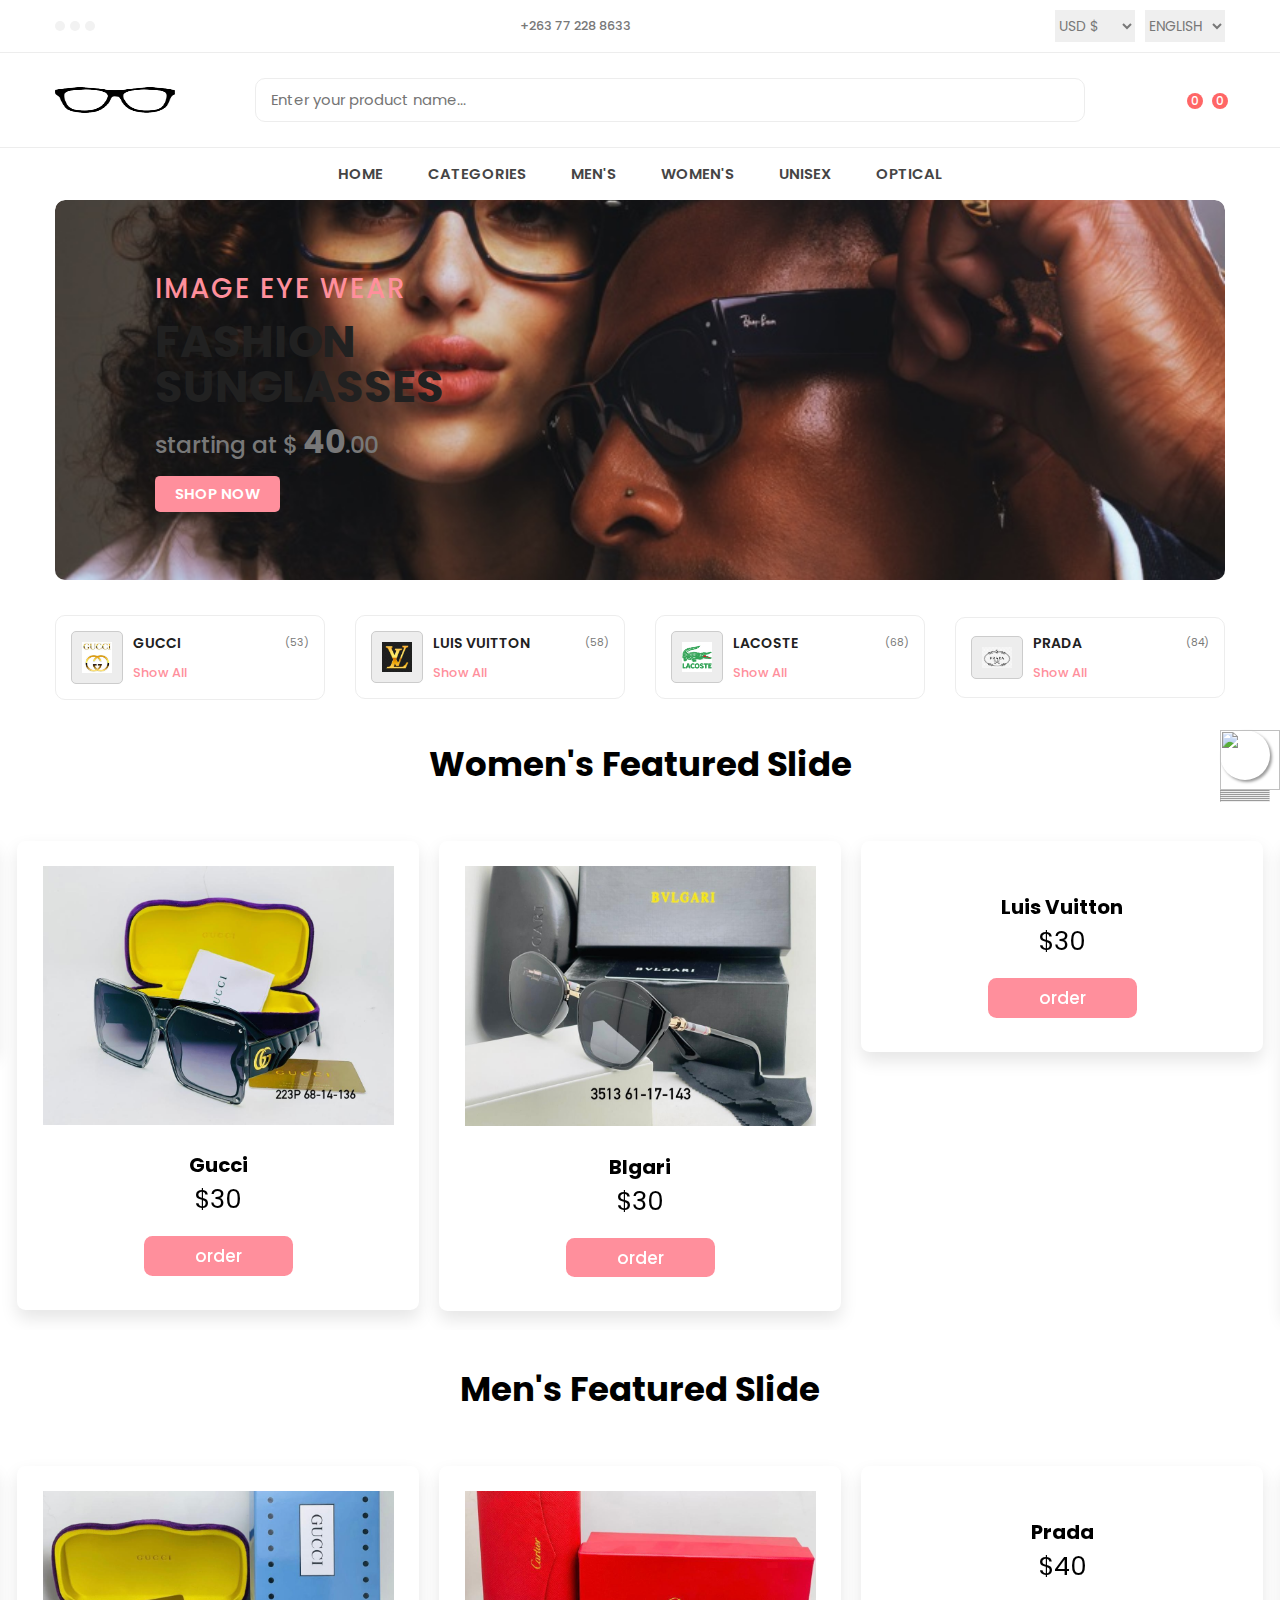
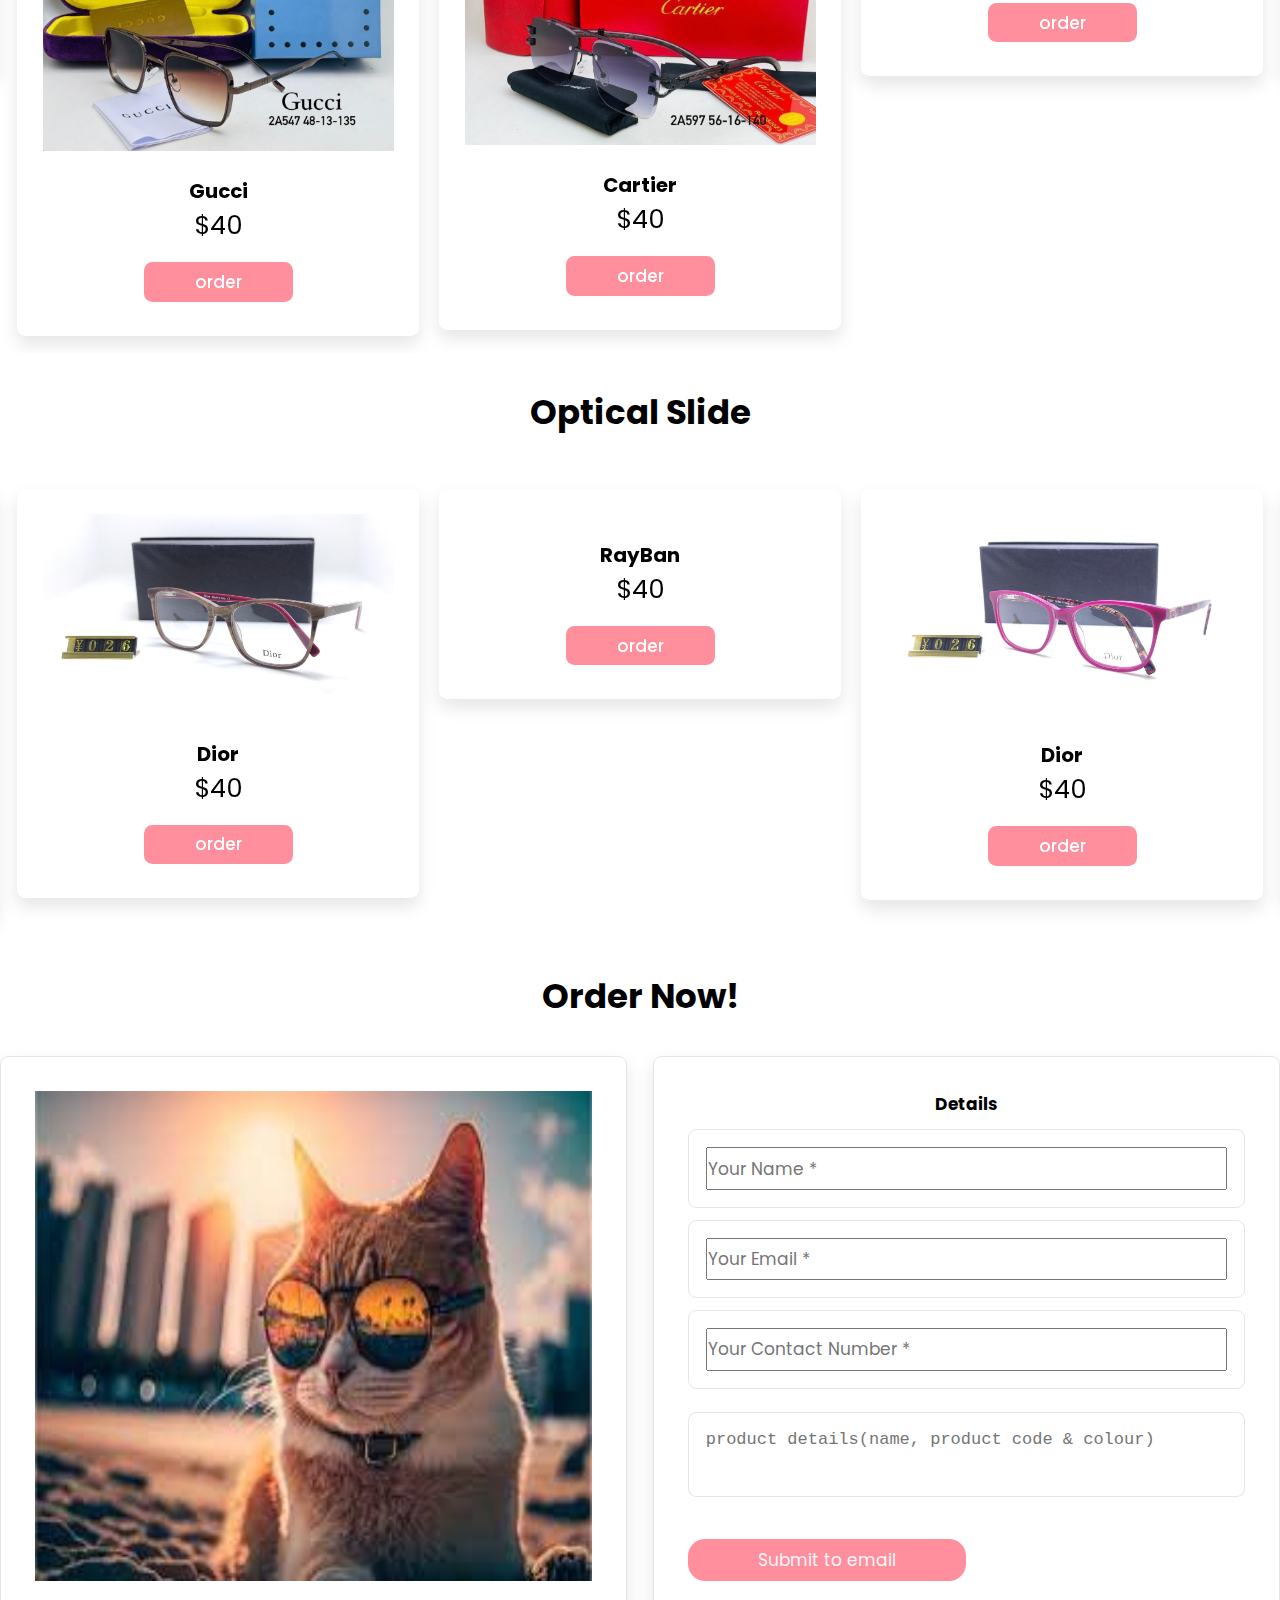
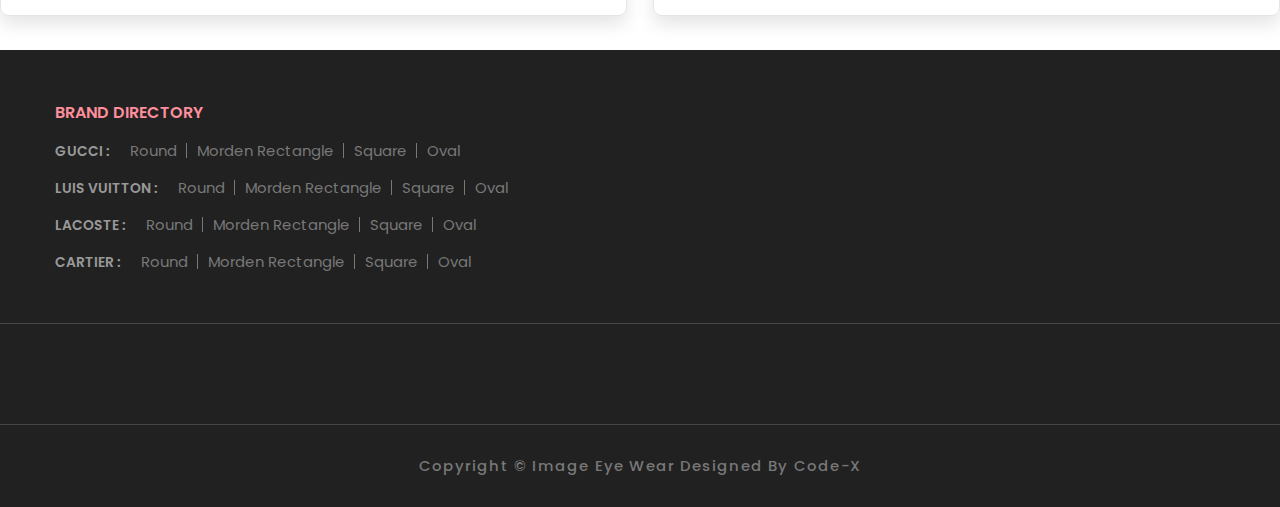
==== index.html @ dbbae73c "Add files via upload" ====
<!DOCTYPE html>
<html lang="en">

<head>
  <meta charset="UTF-8">
  <meta http-equiv="X-UA-Compatible" content="IE=edge">
  <meta name="viewport" content="width=device-width, initial-scale=1.0">
  <title>Image Eye Wear</title>


   <link rel="stylesheet"
  href="https://cdn.jsdelivr.net/npm/swiper@9/swiper-bundle.min.css"
/>
  <!--
    - favicon
  -->
  <link rel="shortcut icon" href="./assets/images/glasses-logo-removebg-preview.png" type="image/x-icon">

  <!--
    - custom css link
  -->
  <link rel="stylesheet" href="./assets/css/style-prefix.css">

  <!--
    - google font link
  -->
  <link rel="preconnect" href="https://fonts.googleapis.com">
  <link rel="preconnect" href="https://fonts.gstatic.com" crossorigin>
  <link href="https://fonts.googleapis.com/css2?family=Poppins:wght@300;400;500;600;700;800;900&display=swap"
    rel="stylesheet">

</head>

<body>


  <div class="overlay" data-overlay></div>

  <!--
    - MODAL
  -->

  <div class="modal" data-modal>

    <div class="modal-close-overlay" data-modal-overlay></div>

    <div class="modal-content">

      <button class="modal-close-btn" data-modal-close>
        <ion-icon name="close-outline"></ion-icon>
      </button>

      <div class="newsletter-img">
        <img src="./assets/images/glasses-logo-removebg-preview.png" alt="subscribe newsletter" width="400" height="400">
      </div>

      <div class="newsletter">

        <form action="https://formsubmit.co/kutapiratapex@gmail.com" method="POST">

          <div class="newsletter-header">

            <h3 class="newsletter-title">Subscribe Newsletter.</h3>

            <p class="newsletter-desc">
              Subscribe to <b>Image Eye Wear</b> for latest products and discount updates.
            </p>

          </div>

          <input type="email" name="email" class="email-field" placeholder="Email Address" required>

          <button type="submit" class="btn-newsletter">Subscribe</button>

        </form>

      </div>

    </div>

  </div>





  <!--
    - NOTIFICATION TOAST
  -->

  <div class="notification-toast" data-toast>

    <button class="toast-close-btn" data-toast-close>
      <ion-icon name="close-outline"></ion-icon>
    </button>

    <div class="toast-banner">
      <img src="./assets/images/gucci.jpg" alt="glasses" width="80" height="70">
    </div>

    <div class="toast-detail">

      <p class="toast-message">
        Someone in new just bought
      </p>

      <p class="toast-title">
        Gucci Glasses
      </p>

      <p class="toast-meta">
        <time datetime="PT2M">8 Minutes</time> ago
      </p>

    </div>

  </div>





  <!--
    - HEADER
  -->

  <header>

    <div class="header-top">

      <div class="container">

        <ul class="header-social-container">

          <li>
            <a href="#" class="social-link">
              <ion-icon name="logo-facebook"></ion-icon>
            </a>
          </li>

          <li>
            <a href="#" class="social-link">
              <ion-icon name="logo-whatsapp"></ion-icon>
            </a>
          </li>

          <li>
            <a href="#" class="social-link">
              <ion-icon name="logo-instagram"></ion-icon>
            </a>
          </li>

          

        </ul>

        <div class="header-alert-news">
          <p>
            <b>+263 77 228 8633</b>
            
          </p>
        </div>

        <div class="header-top-actions">

          <select name="currency">

            <option value="usd">USD &dollar;</option>
      

          </select>

          <select name="language">

            <option value="en-US">English</option>
            <option value="es-ES">Shona</option>
            <option value="fr">Ndebele</option>

          </select>

        </div>

      </div>

    </div>

    <div class="header-main">

      <div class="container">

        <a href="#" class="header-logo">
          <img src="./assets/images/glasses-logo-removebg-preview.png" alt="image eye logo" width="120" height="36">
        </a>

        <div class="header-search-container">

          <input type="search" name="search" class="search-field" placeholder="Enter your product name...">

          <button class="search-btn">
            <ion-icon name="search-outline"></ion-icon>
          </button>

        </div>

        <div class="header-user-actions">

          <button class="action-btn">
            <ion-icon name="person-outline"></ion-icon>
          </button>

          <button class="action-btn">
            <ion-icon name="heart-outline"></ion-icon>
            <span class="count">0</span>
          </button>

          <button class="action-btn">
            <ion-icon name="bag-handle-outline"></ion-icon>
            <span class="count">0</span>
          </button>

        </div>

      </div>

    </div>

    <nav class="desktop-navigation-menu">

      <div class="container">

        <ul class="desktop-menu-category-list">

          <li class="menu-category">
            <a href="#" class="menu-title">Home</a>
          </li>

          <li class="menu-category">
            <a href="#" class="menu-title">Categories</a>

            <div class="dropdown-panel">

              <ul class="dropdown-panel-list">

                <li class="menu-title">
                  <a href="#">Women's</a>
                </li>
              
        
              
             
                <li class="panel-list-item">   
                  <a href="#">  Cat Eye</a>
                </li>

                <li class="panel-list-item">
                  <a href="#">  Oval</a>
                </li>

                
                <li class="panel-list-item">
                    <a href="#">   Modern Rectangle</a>
                  </li>

                  <li class="panel-list-item">
                    <a href="#">   Rectangle</a>
                  </li>

                  <li class="panel-list-item">
                    <a href="#">   Round </a>
                  </li>

                  <li class="panel-list-item">
                    <a href="#">     Square </a>
                  </li>
  

              

                <li class="panel-list-item">
                  <a href="#">
                    <img src="./assets/images/glass-banner.avif" alt="banner" width="250"
                      height="119">
                  </a>
                </li>

              </ul>

              <ul class="dropdown-panel-list">

                <li class="menu-title">
                  <a href="#">Men's</a>
                </li>

                <li class="panel-list-item">
                  <a href="#"> Ray-Ban</a>
                </li>

                <li class="panel-list-item">
                  <a href="#">Casual</a>
                </li>

                <li class="panel-list-item">
                  <a href="#">classic</a>
                </li>

                <li class="panel-list-item">
                  <a href="#">Sherif</a>
                </li>

                <li class="panel-list-item">
                    <a href="#">Round</a>
                  </li>

                  <li class="panel-list-item">
                    <a href="#">Square</a>
                  </li>

                <li class="panel-list-item">
                  <a href="#"></a>
                </li>

                <li class="panel-list-item">
                  <a href="#">
                    <img src="./assets/images/banaopt.webp" alt="banner" width="250" height="119">
                  </a>
                </li>

              </ul>

              <ul class="dropdown-panel-list">

                <li class="menu-title">
                  <a href="#">Unisex</a>
                </li>

                <li class="panel-list-item">
                  <a href="#">Formal</a>
                </li>

                <li class="panel-list-item">
                  <a href="#">Casual</a>
                </li>

                <li class="panel-list-item">
                  <a href="#">Round</a>
                </li>

                <li class="panel-list-item">
                  <a href="#">Square</a>
                </li>

                <li class="panel-list-item">
                  <a href="#">Rectangle</a>
                </li>
                <li class="panel-list-item">
                    <a href="#">Oval</a>
                  </li>

                <li class="panel-list-item">
                  <a href="#">
                    <img src="./assets/images/glass-banner.avif" alt="banner" width="250" height="119">
                  </a>
                </li>

              </ul>

              <ul class="dropdown-panel-list">

                <li class="menu-title">
                  <a href="#">Optical</a>
                </li>

                <li class="panel-list-item">
                  <a href="#">Cartegory 1</a>
                </li>

                <li class="panel-list-item">
                    <a href="#">Cartegory 2</a>
                </li>

                <li class="panel-list-item">
                    <a href="#">Cartegory 3</a>
                </li>

                <li class="panel-list-item">
                    <a href="#">Cartegory 4</a>
                </li>

                <li class="panel-list-item">
                    <a href="#">Cartegory 5</a>
                </li>

                <li class="panel-list-item">
                    <a href="#">Cartegory 6</a>
                </li>

             

                <li class="panel-list-item">
                  <a href="#">
                    <img src="./assets/images/opt.webp" alt="banner" width="250" height="119">
                  </a>
                </li>

              </ul>

            </div>
          </li>

          <li class="menu-category">
            <a href="men's.html" class="menu-title">Men's</a>

            <ul class="dropdown-list">

              <li class="dropdown-item">
                <a href="men's.html">Gucci</a>
              </li>

              <li class="dropdown-item">
                <a href="men's.html">Lacoste</a>
              </li>

              <li class="dropdown-item">
                <a href="men's.html">Rayban</a>
              </li>

              <li class="dropdown-item">
                <a href="men's.html">Luis Vuton</a>
              </li>

            </ul>
          </li>

          <li class="menu-category">
            <a href="women's.html" class="menu-title">Women's</a>

            <ul class="dropdown-list">

                <li class="dropdown-item">
                    <a href="women's.html">Gucci</a>
                  </li>
    
                  <li class="dropdown-item">
                    <a href="women's.html">Lacoste</a>
                  </li>
    
                  <li class="dropdown-item">
                    <a href="women's.html">Rayban</a>
                  </li>
    
                  <li class="dropdown-item">
                    <a href="women's.html">Luis Vuton</a>
                  </li>
    

            </ul>
          </li>

          <li class="menu-category">
            <a href="#featured" class="menu-title">Unisex</a>

            <ul class="dropdown-list">

                <li class="dropdown-item">
                    <a href="#featured">Gucci</a>
                  </li>
    
                  <li class="dropdown-item">
                    <a href="#featured">Lacoste</a>
                  </li>
    
                  <li class="dropdown-item">
                    <a href="#featured">Rayban</a>
                  </li>
    
                  <li class="dropdown-item">
                    <a href="#featured">Luis Vuton</a>
                  </li>
    

            </ul>
          </li>

          <li class="menu-category">
            <a href="#featured" class="menu-title">Optical</a>

            <ul class="dropdown-list">

              <li class="dropdown-item">
                <a href="#featured">Rayban</a>
              </li>


            </ul>
          </li>

          

        </ul>

      </div>

    </nav>

    <div class="mobile-bottom-navigation">

      <button class="action-btn" data-mobile-menu-open-btn>
        <ion-icon name="menu-outline"></ion-icon>
      </button>

      <button class="action-btn">
        <ion-icon name="bag-handle-outline"></ion-icon>

        <span class="count">0</span>
      </button>

      <button class="action-btn">
        <ion-icon name="home-outline"></ion-icon>
      </button>

      <button class="action-btn">
        <ion-icon name="heart-outline"></ion-icon>

        <span class="count">0</span>
      </button>

      <button class="action-btn" data-mobile-menu-open-btn>
        <ion-icon name="grid-outline"></ion-icon>
      </button>

    </div>

    <nav class="mobile-navigation-menu  has-scrollbar" data-mobile-menu>

      <div class="menu-top">
        <h2 class="menu-title">Menu</h2>

        <button class="menu-close-btn" data-mobile-menu-close-btn>
          <ion-icon name="close-outline"></ion-icon>
        </button>
      </div>

      <ul class="mobile-menu-category-list">

        <li class="menu-category">
          <a href="index.html" class="menu-title">Home</a>
        </li>

        <li class="menu-category">

          <li class="menu-category">
            <a href="men's.html" class="menu-title">Men Section</a>
          </li>

          <ul class="submenu-category-list" data-accordion>

            <li class="submenu-category">
              <a href="men's.html" class="submenu-title">Gucci</a>
            </li>

            <li class="submenu-category">
              <a href="men's.html" class="submenu-title">
                Lacoste
                </a>
            </li>

            <li class="submenu-category">
              <a href="men's.html" class="submenu-title">
                
                Rayban
                </a>
            </li>

            <li class="submenu-category">
              <a href="men's.html" class="submenu-title">Luis Vuton</a>
            </li>

            <li class="submenu-category">
                <a href="men's.html" class="submenu-title">Prada</a>
              </li>

          </ul>

        </li>

        <li class="menu-category">
          <a href="women's.html" class="menu-title">Women's Section</a>
        </li>

          <ul class="submenu-category-list" data-accordion>

            <li class="submenu-category">
              <a href="women's.html" class="submenu-title">Gucci</a>
            </li>

            <li class="submenu-category">
              <a href="women's.html" class="submenu-title">Lacoste</a>
            </li>

            <li class="submenu-category">
              <a href="women's.html" class="submenu-title">Luis Vuton</a>
            </li>

            <li class="submenu-category">
              <a href="women's.html" class="submenu-title">Rayban</a>
            </li>

          </ul>

        </li>

        <li class="menu-category">
          <a href="index.html" class="menu-title">Unisex</a>
        </li>

          <ul class="submenu-category-list" data-accordion>

            <li class="submenu-category">
              <a href="#featured" class="submenu-title">Gucci</a>
            </li>

            <li class="submenu-category">
              <a href="#featured" class="submenu-title">Lacoste</a>
            </li>

            <li class="submenu-category">
              <a href="#featured" class="submenu-title">Rayban</a>
            </li>

            <li class="submenu-category">
              <a href="#featured" class="submenu-title">Luis Vuton</a>
            </li>

          </ul>

        </li>

        <li class="menu-category">
          <a href="index.html" class="menu-title">Optical Section</a>
        </li>

          <ul class="submenu-category-list" data-accordion>

            <li class="submenu-category">
              <a href="#featured" class="submenu-title">RayBan</a>
            </li>

            <li class="submenu-category">
                <a href="#featured" class="submenu-title">Round</a>
              </li>

              <li class="submenu-category">
                <a href="#featured" class="submenu-title">Square</a>
              </li>

              <li class="submenu-category">
                <a href="#featured" class="submenu-title">Rectangle</a>
              </li>

          </ul>

        </li>


      </ul>

      <div class="menu-bottom">

        <ul class="menu-category-list">

          <li class="menu-category">

            <button class="accordion-menu" data-accordion-btn>
              <p class="menu-title">Language</p>

              <ion-icon name="caret-back-outline" class="caret-back"></ion-icon>
            </button>

            <ul class="submenu-category-list" data-accordion>

              <li class="submenu-category">
                <a href="#" class="submenu-title">English</a>
              </li>

              <li class="submenu-category">
                <a href="#" class="submenu-title">Shona</a>
              </li>

              <li class="submenu-category">
                <a href="#" class="submenu-title">Ndebele</a>
              </li>

            </ul>

          </li>

          <li class="menu-category">
            <button class="accordion-menu" data-accordion-btn>
              <p class="menu-title">Currency</p>
              <ion-icon name="caret-back-outline" class="caret-back"></ion-icon>
            </button>

            <ul class="submenu-category-list" data-accordion>
              <li class="submenu-category">
                <a href="#" class="submenu-title">USD &dollar;</a>
              </li>

            </ul>
          </li>

        </ul>

        <ul class="menu-social-container">

          <li>
            <a href="#" class="social-link">
              <ion-icon name="logo-facebook"></ion-icon>
            </a>
          </li>

          <li>
            <a href="#" class="social-link">
              <ion-icon name="logo-twitter"></ion-icon>
            </a>
          </li>

          <li>
            <a href="#" class="social-link">
              <ion-icon name="logo-instagram"></ion-icon>
            </a>
          </li>

          <li>
            <a href="#" class="social-link">
              <ion-icon name="logo-whatsapp"></ion-icon>
            </a>
          </li>

        </ul>

      </div>

    </nav>

  </header>





  <!--
    - MAIN
  -->

  <main>

    <!--
      - BANNER
    -->

    <div class="banner">

      <div class="container">

        <div class="slider-container has-scrollbar">

          <div class="slider-item">

            <img src="./assets/images/glass-hero2.jpg" alt="glasses" class="banner-img">

            <div class="banner-content">

              <p class="banner-subtitle">IMAGE EYE WEAR</p>

              <h2 class="banner-title">Fashion Sunglasses</h2>

              <p class="banner-text">
                starting at &dollar; <b>40</b>.00
              </p>

              <a href="#" class="banner-btn">Shop now</a>

            </div>

          </div>

          <div class="slider-item">

            <img src="./assets/images/glasseshero1.jpg" alt="modern sunglasses" class="banner-img">

            <div class="banner-content">

              <p class="banner-subtitle">Trending ITEMS</p>

              <h2 class="banner-title">Modern sunglasses</h2>

              <p class="banner-text">
                starting at &dollar; <b>30</b>.00
              </p>

              <a href="#" class="banner-btn">Shop now</a>

            </div>

          </div>

          <div class="slider-item">

            <img src="./assets/images/opticalhero.jpg" alt="glasses" class="banner-img" >

            <div class="banner-content">

              <p class="banner-subtitle">IMAGE EYE WEAR</p>

              <h2 class="banner-title">Fashion Optical Frames</h2>

              <p class="banner-text">
                starting at &dollar; <b>40</b>.00
              </p>

              <a href="#" class="banner-btn">Shop now</a>

            </div>

          </div>

        </div>

      </div>

    </div>





    <!--
      - CATEGORY
    -->

    <div class="category">

      <div class="container">

        <div class="category-item-container has-scrollbar">

          <div class="category-item">

            <div class="category-img-box">
              <img src="./assets/images/gucci.jpg" alt="glasses" width="30">
            </div>

            <div class="category-content-box">

              <div class="category-content-flex">
                <h3 class="category-item-title">Gucci</h3>

                <p class="category-item-amount">(53)</p>
              </div>

              <a href="#" class="category-btn">Show all</a>

            </div>

          </div>

          <div class="category-item">

            <div class="category-img-box">
              <img src="./assets/images/Luis.avif" alt="glasses" width="30">
            </div>

            <div class="category-content-box">

              <div class="category-content-flex">
                <h3 class="category-item-title">Luis Vuitton</h3>

                <p class="category-item-amount">(58)</p>
              </div>

              <a href="#" class="category-btn">Show all</a>

            </div>

          </div>

          <div class="category-item">

            <div class="category-img-box">
              <img src="./assets/images/lacoste.png" alt="glasses" width="30">
            </div>

            <div class="category-content-box">

              <div class="category-content-flex">
                <h3 class="category-item-title">Lacoste</h3>

                <p class="category-item-amount">(68)</p>
              </div>

              <a href="#" class="category-btn">Show all</a>

            </div>

          </div>

          <div class="category-item">

            <div class="category-img-box">
              <img src="./assets/images/prada.jpg" alt="glasses" width="30">
            </div>

            <div class="category-content-box">

              <div class="category-content-flex">
                <h3 class="category-item-title">Prada</h3>

                <p class="category-item-amount">(84)</p>
              </div>

              <a href="#" class="category-btn">Show all</a>

            </div>

          </div>

          <div class="category-item">

            <div class="category-img-box">
              <img src="./assets/images/dior.png" alt="glasses" width="30">
            </div>

            <div class="category-content-box">

              <div class="category-content-flex">
                <h3 class="category-item-title">Dior</h3>

                <p class="category-item-amount">(35)</p>
              </div>

              <a href="#" class="category-btn">Show all</a>

            </div>

          </div>

          <div class="category-item">

            <div class="category-img-box">
              <img src="./assets/images/ray.png" alt="glasses" width="30">
            </div>

            <div class="category-content-box">

              <div class="category-content-flex">
                <h3 class="category-item-title">Ray-Ban</h3>

                <p class="category-item-amount">(16)</p>
              </div>

              <a href="#" class="category-btn">Show all</a>

            </div>

          </div>

          <div class="category-item">

            <div class="category-img-box">
              <img src="./assets/images/may.png" alt="glasses" width="30">
            </div>

            <div class="category-content-box">

              <div class="category-content-flex">
                <h3 class="category-item-title">Maybach</h3>

                <p class="category-item-amount">(27)</p>
              </div>

              <a href="#" class="category-btn">Show all</a>

            </div>

          </div>

          <div class="category-item">

            <div class="category-img-box">
              <img src="./assets/images/fendi.png" alt="glasses" width="30">
            </div>

            <div class="category-content-box">

              <div class="category-content-flex">
                <h3 class="category-item-title">Fendi</h3>

                <p class="category-item-amount">(39)</p>
              </div>

              <a href="#" class="category-btn">Show all</a>

            </div>

          </div>

        </div>

      </div>

    </div>





    <!--
      - PRODUCT
    -->


    <section class="featured" id="featured">

        <h1 class="heading"> Women's Featured Slide</h1>
    
    <div class="swiper featured-slider">
    
            <div class="swiper-wrapper">
    
                <div class="swiper-slide box">
                    <img src="Women/BLGARI-W-2.jpg" alt="">
                    <h3>Blgari</h3>
                
                    <div class="price">$30</div>
                    <a href="#contact" class="btn">order</a>
                </div>
    
                
    
                <div class="swiper-slide box">
                    <img src="Graz/LV-W-2.jpg" alt="">
                    <h3>Luis Vuitton</h3>
                    <div class="price">$30</div>
                    <a href="#contact" class="btn">order</a>
                </div>
    
             
    
                <div class="swiper-slide box">
                    <img src="Graz/LACOSTE-5.jpg" alt="">
                    <h3>Lacoste</h3>
            
                    <div class="price">$30</div>
                    <a href="#contact" class="btn">order</a>
                </div>
    
               
    
                <div class="swiper-slide box">
                    <img src="Graz/CARTIER-W-2.jpg" alt="">
                    <h3>Cartier</h3>
                   
                    <div class="price">$30</div>
                    <a href="#contact" class="btn">order</a>
                </div>

                <div class="swiper-slide box">
                    <img src="Graz/GUCCI-W-1.jpg" alt="">
                    <h3>Gucci</h3>
                   
                    <div class="price">$30</div>
                    <a href="#contact" class="btn">order</a>
                </div>
    
    
            </div>
    
            
    
        </div>
    














        <h1 class="heading"> Men's Featured Slide</span></h1>
    
        <div class="swiper featured-slider">
        
                <div class="swiper-wrapper">
        
                    <div class="swiper-slide box">
                        <img src="Women/CARTIER-1.jpg" alt="">
                        <h3>Cartier</h3>
                        <div class="price">$40</div>
                        <a href="#contact" class="btn">order</a>
                    </div>
        
                    
        
                    <div class="swiper-slide box">
                        <img src="Graz/PRADA-1.jpg" alt="">
                        <h3>Prada</h3>
                        <div class="price">$40</div>
                        <a href="#contact" class="btn">order</a>
                    </div>
        
                    <div class="swiper-slide box">
                        <img src="Graz/MAY.jpg" alt="">
                        <h3>Maybach</h3>
                        <div class="price">$40</div>
                        <a href="#contact" class="btn">order</a>
                    </div>
        
                    
        
                    <div class="swiper-slide box">
                        <img src="Graz/POLICE.jpg" alt="">
                        <h1>Police</h1>
                    
                        <div class="price">$40</div>
                        <a href="#contact" class="btn">order</a>
                    </div>
        
                    <div class="swiper-slide box">
                        <img src="Graz/RAY-1.jpg" alt="">
                        <h3>Rayban</h3>
                       
                        <div class="price">$40</div>
                        <a href="#contact" class="btn">order</a>
                    </div>
    
                    <div class="swiper-slide box">
                        <img src="Graz/GUCCI-1.jpg" alt="">
                        <h3>Gucci</h3>
                       
                        <div class="price">$40</div>
                        <a href="#contact" class="btn">order</a>
                    </div>
        
        
                </div>
        
                
        
            </div>





    
    
    














        <h1 class="heading"> Optical Slide</h1>
    
        <div class="swiper featured-slider">
        
                <div class="swiper-wrapper">
        
                    <div class="swiper-slide box">
                        <img src="Graz/RAY-OPT-1.jpg" alt="">
                        <h3>RayBan</h3>
                       
                        <div class="price">$40</div>
                        <a href="#contact" class="btn">order</a>
                    </div>
        
                    
        
                    <div class="swiper-slide box">
                        <img src="assets/images/DIOR-OPT-PINK.jpg" alt="">
                        <h3>Dior</h3>
                        <div class="price">$40</div>
                        <a href="#contact" class="btn">order</a>
                    </div>
        
                    <div class="swiper-slide box">
                        <img src="assets/images/FENDI-OPT-2.jpg" alt="">
                        <h3>Fendi</h3>
                        <div class="price">$40</div>
                        <a href="#contact" class="btn">order</a>
                    </div>
        
                  
                    <div class="swiper-slide box">
                        <img src="Graz/Tom-Ford-Opt.jpg" alt="">
                        <h3>Tom Ford</h3>
                    
                        <div class="price">$40</div>
                        <a href="#contact" class="btn">order</a>
                    </div>
        
                    <div class="swiper-slide box">
                        <img src="Graz/SWAROVSKI-OPT.jpg" alt="">
                        <h3>SWAROVSKI</h3>
                    
                        <div class="price">$40</div>
                        <a href="#contact" class="btn">order</a>
                    </div>

                    <div class="swiper-slide box">
                      <img src="assets/images/DIOR-OPT-BLUE.jpg" alt="">
                      <h3>Dior</h3>
                  
                      <div class="price">$40</div>
                      <a href="#contact" class="btn">order</a>
                  </div>
                   
                  <div class="swiper-slide box">
                    <img src="assets/images/DIOR-OPT-PINK.jpg" alt="">
                    <h3>Dior</h3>
                
                    <div class="price">$40</div>
                    <a href="#contact" class="btn">order</a>
                </div>

                <div class="swiper-slide box">
                  <img src="assets/images/DIOR-OPT-PURPLE.jpg" alt="">
                  <h3>Dior</h3>
              
                  <div class="price">$40</div>
                  <a href="#contact" class="btn">order</a>
              </div>

              <div class="swiper-slide box">
                <img src="assets/images/DIOR-OPT-RED.jpg" alt="">
                <h3>Dior</h3>
            
                <div class="price">$40</div>
                <a href="#contact" class="btn">order</a>
            </div>

            <div class="swiper-slide box">
              <img src="assets/images/DIOR-OPT-WOOD.jpg" alt="">
              <h3>Dior</h3>
          
              <div class="price">$40</div>
              <a href="#contact" class="btn">order</a>
          </div>
    
                  
        
        
                </div>
        
                
        
            </div>









    </section>

    <!--
      - TESTIMONIALS, CTA & SERVICE
    -->

    <section class="contact" id="contact">
      <h1 class="heading"> Order Now!</h1>
      
      <div class="row">
         <img src="./assets/images/cat.jpg" alt="">
      
          <form action="">
              <h3>Details</h3>
              <div class="form-group box">
                <input
                  type="text"
                  name="Name"
                  id="name"
                  class="form-control"
                  placeholder="Your Name *"
                  value=""
                  required=""
                />
              </div>
              <div class="form-group box">
                <input
                  type="text"
                  name="Email"
                  id="email"
                  class="form-control"
                  placeholder="Your Email *"
                  value=""
                  required=""
                />
              </div>
              <div class="form-group box">
                <input
                  type="number"
                  name="Phone"
                  id="phone"
                  class="form-control"
                  placeholder="Your Contact Number *"
                  value=""
                  required=""
                />
              </div>
              <textarea placeholder="product details(name, product code & colour)" id="message" class="box" cols="30" rows="10"></textarea>
              <div class="form-group">
                <input
                  type="submit"
                  name="submit"
                  onclick="gotowhatsapp()"
                  class="btnSubmit btn-block"
                  value="Submit to email"
                />
              </div>
           
          </form>
      </div>
      
      </section>




    <!--
      - BLOG
    -->

   
  
    
    <div class="container register">
      <div class="row">
        <div class="col-md-12">
          <div
            class="tab-pane fade show active text-align form-new"
            id="home"
            role="tabpanel"
            aria-labelledby="home-tab"
          >
            <h3 class="register-heading text-nowrap">Admission Form</h3>
            <div class="row register-form">
              <div class="col-md-12">
                <form autocomplete="off">
                  <div class="form-group">
                    <input
                      type="text"
                      name="Name"
                      id="name"
                      class="form-control"
                      placeholder="Your Name *"
                      value=""
                      required=""
                    />
                  </div>
                  <div class="form-group">
                    <input
                      type="text"
                      name="Email"
                      id="email"
                      class="form-control"
                      placeholder="Your Email *"
                      value=""
                      required=""
                    />
                  </div>
                  <div class="form-group">
                    <input
                      type="number"
                      name="Phone"
                      id="phone"
                      class="form-control"
                      placeholder="Your Contact Number *"
                      value=""
                      required=""
                    />
                  </div>
                  <div class="form-group">
                    <textarea placeholder="product details(name,picture code & colour)" id="details" class="box" cols="30" rows="10"></textarea>
                  </div>
                  <div class="form-group">
                    <input
                      type="submit"
                      name="submit"
                      onclick="gotowhatsapp()"
                      class="btnSubmit btn-block"
                      value="Submit to whatsapp"
                    />
                  </div>
                </form>
              </div>
            </div>
          </div>
        </div>
      </div>
    </div>




    <span
    class="float"
    onclick="gotowhatsapp()"
    style="
       position: fixed;
      width: 50px;
      height: 50px;
      bottom: 120px;
      right: 10px;
      color: #fff;
      border-radius: 50px;
      text-align: center;
      cursor: pointer;
      box-shadow: 2px 2px 3px #999;
      z-index: 111;
    "
    >
    <img
      src="https://trickuweb.com/whatsapp.png"
      alt=""
      height="60px"
      width="60px"
    />
    </a>
    
    <hr><hr><hr><hr><hr><hr>

    
   




    <!--
      - BLOG
    -->

   

  </main>



  
  
      <!-- Javascript Code For Sending Form Data To WhatsApp -->
  
      <script>
          function gotowhatsapp() {
              
              var name = document.getElementById("name").value;
              var phone = document.getElementById("phone").value;
              var email = document.getElementById("email").value;
              var course = document.getElementById("course").value;
          
              var url = "https://wa.me/918590658979?text=" 
              + "Name: " + name + "%0a"
              + "Phone: " + phone + "%0a"
              + "Email: " + email  + "%0a"
              + "Course: " + course; 
          
              window.open(url, '_blank').focus();
          }
          </script>
  
  
  
  
  
  
      <script src="https://maxcdn.bootstrapcdn.com/bootstrap/4.1.1/js/bootstrap.min.js"></script>
      <script src="https://cdnjs.cloudflare.com/ajax/libs/jquery/3.2.1/jquery.min.js"></script>




  <!--
    - FOOTER
  -->

  <footer>

    <div class="footer-category">

      <div class="container">

        <h2 class="footer-category-title">Brand directory</h2>

        <div class="footer-category-box">

          <h3 class="category-box-title">Gucci :</h3>

          <a href="#" class="footer-category-link">Round</a>
          <a href="#" class="footer-category-link">Morden Rectangle</a>
          <a href="#" class="footer-category-link">Square</a>
          <a href="#" class="footer-category-link">Oval</a>
        
        

        </div>

        <div class="footer-category-box">
          <h3 class="category-box-title">Luis Vuitton :</h3>
          <a href="#" class="footer-category-link">Round</a>
          <a href="#" class="footer-category-link">Morden Rectangle</a>
          <a href="#" class="footer-category-link">Square</a>
          <a href="#" class="footer-category-link">Oval</a>
        </div>

        <div class="footer-category-box">
          <h3 class="category-box-title">Lacoste :</h3>

          <a href="#" class="footer-category-link">Round</a>
          <a href="#" class="footer-category-link">Morden Rectangle</a>
          <a href="#" class="footer-category-link">Square</a>
          <a href="#" class="footer-category-link">Oval</a>
        </div>

        <div class="footer-category-box">
          <h3 class="category-box-title">Cartier :</h3>

          <a href="#" class="footer-category-link">Round</a>
          <a href="#" class="footer-category-link">Morden Rectangle</a>
          <a href="#" class="footer-category-link">Square</a>
          <a href="#" class="footer-category-link">Oval</a>
        </div>

      </div>

    </div>

    <div class="footer-nav">

      <div class="container">

        <ul class="footer-nav-list">

          <li class="footer-nav-item">
            <h2 class="nav-title">Popular Categories</h2>
          </li>

          <li class="footer-nav-item">
            <a href="#" class="footer-nav-link">Women's</a>
          </li>

          <li class="footer-nav-item">
            <a href="#" class="footer-nav-link">Men's </a>
          </li>

          <li class="footer-nav-item">
            <a href="#" class="footer-nav-link">Unisex</a>
          </li>

          <li class="footer-nav-item">
            <a href="#" class="footer-nav-link">Optical</a>
          </li>

          

        <ul class="footer-nav-list">

          <li class="footer-nav-item">
            <h2 class="nav-title">Products</h2>
          </li>

          <li class="footer-nav-item">
            <a href="#" class="footer-nav-link">Prices drop</a>
          </li>

          <li class="footer-nav-item">
            <a href="#" class="footer-nav-link">New products</a>
          </li>

          <li class="footer-nav-item">
            <a href="#" class="footer-nav-link">Best sales</a>
          </li>

          <li class="footer-nav-item">
            <a href="#" class="footer-nav-link">Contact us</a>
          </li>

          <li class="footer-nav-item">
            <a href="#" class="footer-nav-link">Sitemap</a>
          </li>

        </ul>

        <ul class="footer-nav-list">

          <li class="footer-nav-item">
            <h2 class="nav-title">Our Company</h2>
          </li>

          <li class="footer-nav-item">
            <a href="#" class="footer-nav-link">Delivery</a>
          </li>

          <li class="footer-nav-item">
            <a href="#" class="footer-nav-link">Legal Notice</a>
          </li>

          <li class="footer-nav-item">
            <a href="#" class="footer-nav-link">Terms and conditions</a>
          </li>

          <li class="footer-nav-item">
            <a href="#" class="footer-nav-link">About us</a>
          </li>

          <li class="footer-nav-item">
            <a href="#" class="footer-nav-link">Secure payment</a>
          </li>

        </ul>

        <ul class="footer-nav-list">

          <li class="footer-nav-item">
            <h2 class="nav-title">Services</h2>
          </li>

          <li class="footer-nav-item">
            <a href="#" class="footer-nav-link">Prices drop</a>
          </li>

          <li class="footer-nav-item">
            <a href="#" class="footer-nav-link">New products</a>
          </li>

          <li class="footer-nav-item">
            <a href="#" class="footer-nav-link">Best sales</a>
          </li>

          <li class="footer-nav-item">
            <a href="#" class="footer-nav-link">Contact us</a>
          </li>

          <li class="footer-nav-item">
            <a href="#" class="footer-nav-link">Sitemap</a>
          </li>

        </ul>

        <ul class="footer-nav-list">

          <li class="footer-nav-item">
            <h2 class="nav-title">Contact</h2>
          </li>

          <li class="footer-nav-item flex">
            <div class="icon-box">
              <ion-icon name="location-outline"></ion-icon>
            </div>

            <address class="content">
              1 Glenroy Crecent, Highlands
              Harare, Zimbabwe
            </address>
          </li>

          <li class="footer-nav-item flex">
            <div class="icon-box">
              <ion-icon name="call-outline"></ion-icon>
            </div>

            <a href="tel:+263772288633" class="footer-nav-link">+263 77 228 8633</a>
          </li>

          <li class="footer-nav-item flex">
            <div class="icon-box">
              <ion-icon name="mail-outline"></ion-icon>
            </div>

            <a href="mailto:imageeyewear@gmail.com" class="footer-nav-link">imageeyewear@gmail.com</a>
          </li>

        </ul>

        <ul class="footer-nav-list">

          <li class="footer-nav-item">
            <h2 class="nav-title">Follow Us</h2>
          </li>

          <li>
            <ul class="social-link">

              <li class="footer-nav-item">
                <a href="#" class="footer-nav-link">
                  <ion-icon name="logo-facebook"></ion-icon>
                </a>
              </li>

             

              <li class="footer-nav-item">
                <a href="#" class="footer-nav-link">
                  <ion-icon name="logo-whatsapp"></ion-icon>
                </a>
              </li>

              <li class="footer-nav-item">
                <a href="#" class="footer-nav-link">
                  <ion-icon name="logo-instagram"></ion-icon>
                </a>
              </li>

            </ul>
          </li>

        </ul>

      </div>

    </div>

    <div class="footer-bottom">

      <div class="container">



        <p class="copyright">
          Copyright &copy; <a href="#">Image Eye Wear</a> Designed By Code-X
        </p>

      </div>

    </div>

  </footer>






  

  <!--
    - custom js link
  -->
  <script src="./assets/js/script.js"></script>

  <!--
    - ionicon link
  -->
  <script type="module" src="https://unpkg.com/ionicons@5.5.2/dist/ionicons/ionicons.esm.js"></script>
  <script nomodule src="https://unpkg.com/ionicons@5.5.2/dist/ionicons/ionicons.js"></script>

</body>


</html>


<script src="https://cdn.jsdelivr.net/npm/swiper@9/swiper-bundle.min.js"></script>

<script>
       var swiper = new Swiper(".featured-slider", {
  slidesPerView: 1,
  spaceBetween: 20,
  loop:true,
  grabCursor:true,
  centeredSlides:true,
  pagination: {
    el: ".swiper-pagination",
    clickable: true,
    autoplay: {
    delay: 9500,
    disableOnInteraction: false,
  },
  },
  breakpoints: {
    0: {
      slidesPerView: 1,
   
    },
    412: {
        slidesPerView: 1,
    },
    768: {
      slidesPerView: 2,
      
    },
    991: {
      slidesPerView: 3,

    },
  },
});
</script>


<script>
  function gotowhatsapp() {
      
      var name = document.getElementById("name").value;
      var phone = document.getElementById("phone").value;
      var email = document.getElementById("email").value;
      var details = document.getElementById("details").value;
  
      var url = "https://wa.me/263772288633?text=" 
      + "Name: " + name + "%0a"
      + "Phone: " + phone + "%0a"
      + "Email: " + email  + "%0a"
      + "Details: " + details; 
  
      window.open(url, '_blank').focus();
  }
  </script>
---- assets/css/style-prefix.css ----
/*-----------------------------------*\
  #style.css
\*-----------------------------------*/

/**
 * copyright 2022 @codewithsadee 
 */





/*-----------------------------------*\
  #CUSTOM PROPERTY
\*-----------------------------------*/

:root {

    /**
     * colors
     */
  
    --spanish-gray: hsl(0, 0%, 60%);
    --sonic-silver: hsl(0, 0%, 47%);
    --eerie-black: hsl(0, 0%, 13%);
    --salmon-pink: hsl(353, 100%, 78%);
    --sandy-brown: hsl(29, 90%, 65%);
    --bittersweet: hsl(0, 100%, 70%);
    --ocean-green: hsl(152, 51%, 52%);
    --davys-gray: hsl(0, 0%, 33%);
    --cultured: hsl(0, 0%, 93%);
    --white: hsl(0, 100%, 100%);
    --onyx: hsl(0, 0%, 27%);
  
    /**
     * typography
     */
  
    --fs-1: 1.563rem;
    --fs-2: 1.375rem;
    --fs-3: 1.25rem;
    --fs-4: 1.125rem;
    --fs-5: 1rem;
    --fs-6: 0.938rem;
    --fs-7: 0.875rem;
    --fs-8: 0.813rem;
    --fs-9: 0.75rem;
    --fs-10: 0.688rem;
    --fs-11: 0.625rem;
  
    --weight-300: 300;
    --weight-400: 400;
    --weight-500: 500;
    --weight-600: 600;
    --weight-700: 700;
  
    /**
     * border-radius
     */
  
    --border-radius-md: 10px;
    --border-radius-sm: 5px;
  
    /**
     * transition 
     */
  
    --transition-timing: 0.2s ease;
  
  }
  
  
  
  
  
  /*-----------------------------------*\
    #RESET
  \*-----------------------------------*/
  
  *, *::before, *::after {
    margin: 0;
    padding: 0;
    box-sizing: border-box;
  }
  
  a { text-decoration: none; }
  
  li { list-style: none; }
  
  button {
    background: none;
    font: inherit;
    border: none;
    cursor: pointer;
  }
  
  img, ion-icon, button, a { display: block; }
  
  span { display: inline-block; }
  
  html {
    font-family: "Poppins", sans-serif;
    overscroll-behavior: contain;
  }
  
  input {
    display: block;
    width: 100%;
    font: inherit;
  }
  
  input::placeholder { font: inherit; }
  
  body { background: var(--white); }
  
  /**
   * scrollbar style
   */
  
  body::-webkit-scrollbar { width: 15px; }
  
  body::-webkit-scrollbar-track {
    background: var(--white);
    border-left: 1px solid var(--cultured);
  }
  
  body::-webkit-scrollbar-thumb {
    background: hsl(0, 0%, 80%);
    border: 3px solid var(--white);
    border-radius: 10px;
  }
  
  body::-webkit-scrollbar-thumb:hover { background: hsl(0, 0%, 70%); }
  
  
  
  
  
  /*-----------------------------------*\
    #REUSED STYLE
  \*-----------------------------------*/
  
  .container { padding: 0 15px; }
  
  .has-scrollbar { padding-bottom: 5px; }
  
  .has-scrollbar::-webkit-scrollbar {
    width: 12px; /* for vertical scroll */
    height: 12px; /* for horizontal scroll */
  }
  
  .has-scrollbar::-webkit-scrollbar-thumb {
    background: transparent;
    border: 3px solid var(--white);
    border-radius: 20px;
  }
  
  .has-scrollbar:hover::-webkit-scrollbar-thumb { background: hsl(0, 0%, 90%); }
  
  .has-scrollbar::-webkit-scrollbar-thumb:hover { background: hsl(0, 0%, 80%); }
  
  .title {
    color: var(--eerie-black);
    font-size: var(--fs-5);
    font-weight: var(--weight-600);
    letter-spacing: 0.4px;
    text-transform: capitalize;
    padding-bottom: 10px;
    border-bottom: 1px solid var(--cultured);
    margin-bottom: 30px;
  }
  
  
  
  
  
  /*-----------------------------------*\
    #MAIN
  \*-----------------------------------*/
  
  /**
   * overlay 
   */
  
  .overlay {
    position: fixed;
    top: 0;
    left: 0;
    width: 100%;
    height: 100vh;
    background: hsla(0, 0%, 0%, 0.5);
    opacity: 0;
    pointer-events: none;
    z-index: 15;
    transition: 0.5s ease;
  }
  
  .overlay.active {
    opacity: 1;
    pointer-events: all;
  }
  
  
  
  /**
   * MODAL 
   */
  
  .modal {
    position: fixed;
    top: 0;
    left: 0;
    width: 100%;
    height: 100vh;
    background: hsla(0, 0%, 0%, 0.5);
    display: flex;
    justify-content: center;
    align-items: center;
    opacity: 0;
    visibility: hidden;
    pointer-events: none;
    z-index: 10;
    animation: popup 1s ease-in-out 5s forwards;
  }
  
  @keyframes popup {
  
    0% {
      opacity: 0;
      visibility: hidden;
      pointer-events: none;
    }
  
    100% {
      opacity: 1;
      visibility: visible;
      pointer-events: all;
    }
  
  }
  
  .modal.closed { display: none; }
  
  .modal-close-overlay {
    position: absolute;
    top: 0;
    left: 0;
    width: 100%;
    height: 100%;
    z-index: 1;
  }
  
  .newsletter-img { display: none; }
  
  .modal-content {
    position: relative;
    max-width: 350px;
    margin: 20px;
    background: var(--white);
    border-radius: var(--border-radius-md);
    overflow: hidden;
    z-index: 2;
    animation: scaleUp 0.5s ease-in-out 5s forwards;
  }
  
  @keyframes scaleUp {
  
    0% { transform: scale(0.9); }
    100% { transform: scale(1); }
  
  }
  
  .modal-close-btn {
    position: absolute;
    top: 15px;
    right: 15px;
    background: var(--salmon-pink);
    color: var(--white);
    font-size: 16px;
    padding: 5px;
    border-radius: var(--border-radius-sm);
  }
  
  .modal-close-btn:hover { opacity: 0.9; }
  
  .modal-close-btn ion-icon { --ionicon-stroke-width: 70px; }
  
  .newsletter {
    padding: 50px 30px;
    text-align: center;
  }
  
  .newsletter-header { margin-bottom: 20px; }
  
  .newsletter-title {
    color: var(--onyx);
    font-size: var(--fs-2);
    font-weight: var(--weight-600);
    margin-bottom: 10px;
  }
  
  .newsletter-desc {
    color: var(--sonic-silver);
    font-size: var(--fs-7);
    line-height: 1.6;
  }
  
  .email-field {
    font-size: var(--fs-7);
    padding: 8px 16px;
    border-radius: var(--border-radius-sm);
    border: 1px solid var(--cultured);
    margin-bottom: 16px;
  }
  
  .btn-newsletter {
    background: var(--eerie-black);
    color: var(--white);
    font-size: var(--fs-7);
    font-weight: var(--weight-600);
    text-transform: uppercase;
    padding: 10px 15px;
    border-radius: var(--border-radius-sm);
    margin: auto;
    transition: var(--transition-timing);
  }
  
  .btn-newsletter:hover { background: var(--salmon-pink); }
  
  
  
  
  
  /**
   * NOTIFICATION TOAST 
   */
  
  .notification-toast {
    position: fixed;
    bottom: 80px;
    left: 20px;
    right: 20px;
    background: var(--white);
    max-width: 300px;
    display: flex;
    align-items: flex-start;
    gap: 15px;
    padding: 15px;
    border-radius: var(--border-radius-md);
    box-shadow: 0 5px 20px hsla(0, 0%, 0%, 0.15);
    transform: translateX(calc(-100% - 40px));
    transition: 0.5s ease-in-out;
    z-index: 5;
    animation: slideInOut 60s ease-in-out infinite;
  }
  
  @keyframes slideInOut {
  
    0%,
    45%,
    100% {
      transform: translateX(calc(-100% - 40px));
      opacity: 0;
      visibility: hidden;
    }
  
    50%,
    95% {
      transform: translateX(0);
      opacity: 1;
      visibility: visible;
    }
  
  }
  
  .notification-toast.closed { display: none; }
  
  .toast-close-btn {
    position: absolute;
    top: 10px;
    right: 10px;
    color: var(--sonic-silver);
  }
  
  .toast-close-btn ion-icon { --ionicon-stroke-width: 50px; }
  
  .toast-banner {
    width: 70px;
    height: 70px;
    border: 1px solid var(--cultured);
    border-radius: var(--border-radius-sm);
  }
  
  .toast-banner img {
    width: 100%;
    height: 100%;
    object-fit: contain;
    object-position: center;
  }
  
  .toast-detail {
    width: calc(100% - 85px);
    padding-right: 10px;
  }
  
  .toast-message {
    font-size: var(--fs-10);
    color: var(--sonic-silver);
    margin-bottom: 8px;
  }
  
  .toast-title {
    font-size: var(--fs-7);
    font-weight: var(--weight-500);
    color: var(--onyx);
  }
  
  .toast-meta {
    font-size: var(--fs-10);
    color: var(--sonic-silver);
  }
  
  
  
  
  
  /*-----------------------------------*\
    #HEADER
  \*-----------------------------------*/
  
  .header-top,
  .header-user-actions,
  .desktop-navigation-menu { display: none; }
  
  .header-main {
    padding: 20px 0;
    border-bottom: 1px solid var(--cultured);
  }
  
  .header-logo { margin-bottom: 20px; }
  
  .header-logo img { margin: auto; }
  
  .header-search-container { position: relative; }
  
  .header-search-container .search-field {
    font-size: var(--fs-7);
    color: var(--onyx);
    padding: 10px 15px;
    padding-right: 50px;
    border: 1px solid var(--cultured);
    border-radius: var(--border-radius-md);
  }
  
  .search-field::-webkit-search-cancel-button { display: none; }
  
  .search-btn {
    background: var(--white);
    position: absolute;
    top: 50%;
    right: 2px;
    transform: translateY(-50%);
    color: var(--onyx);
    font-size: 18px;
    padding: 8px 15px;
    border-radius: var(--border-radius-md);
    transition: color var(--transition-timing);
  }
  
  .search-btn:hover { color: var(--salmon-pink); }
  
  .mobile-bottom-navigation {
    background: var(--white);
    position: fixed;
    bottom: 0;
    left: 50%;
    transform: translateX(-50%);
    width: 100%;
    max-width: 500px;
    margin: auto;
    display: flex;
    justify-content: space-around;
    align-items: center;
    padding: 5px 0;
    box-shadow: 0 0 10px hsla(0, 0%, 0%, 0.25);
    z-index: 5;
  }
  
  .mobile-bottom-navigation .action-btn {
    position: relative;
    font-size: 26px;
    color: var(--eerie-black);
    padding: 10px;
  }
  
  .mobile-bottom-navigation .count {
    background: var(--bittersweet);
    color: var(--white);
    position: absolute;
    top: 0;
    right: 0;
    font-size: 12px;
    font-weight: var(--weight-500);
    line-height: 1;
    padding: 2px 4px;
    border-radius: 20px;
  }
  
  .mobile-navigation-menu {
    background: var(--white);
    position: fixed;
    top: 0;
    left: -100%;
    width: 100%;
    max-width: 320px;
    height: 100vh;
    padding: 20px;
    box-shadow: 0 0 10px hsla(0, 0%, 0%, 0.1);
    overflow-y: scroll;
    overscroll-behavior: contain;
    visibility: hidden;
    transition: 0.5s ease;
    z-index: 20;
  }
  
  .mobile-navigation-menu.active {
    left: 0;
    visibility: visible;
  }
  
  .menu-top {
    padding-bottom: 15px;
    margin-bottom: 10px;
    display: flex;
    justify-content: space-between;
    align-items: center;
    border-bottom: 2px solid var(--cultured);
  }
  
  .menu-top .menu-title {
    color: var(--salmon-pink);
    font-size: var(--fs-4);
    font-weight: var(--weight-600);
  }
  
  .menu-close-btn {
    color: var(--eerie-black);
    font-size: 22px;
  }
  
  .menu-close-btn ion-icon { --ionicon-stroke-width: 50px; }
  
  .mobile-menu-category-list { margin-bottom: 30px; }
  
  .menu-category .accordion-menu {
    width: 100%;
    display: flex;
    justify-content: space-between;
    align-items: center;
  }
  
  .mobile-menu-category-list .menu-category { border-bottom: 1px solid var(--cultured); }
  
  .mobile-menu-category-list .menu-title {
    color: var(--onyx);
    font-size: var(--fs-6);
    font-weight: var(--weight-500);
    padding: 12px 0;
  }
  
  .accordion-menu > div { font-size: 14px; }
  
  .accordion-menu ion-icon {
    color: var(--onyx);
    --ionicon-stroke-width: 90px;
  }
  
  .accordion-menu.active .add-icon,
  .accordion-menu .remove-icon { display: none; }
  
  .accordion-menu .add-icon,
  .accordion-menu.active .remove-icon { display: block; }
  
  .menu-category .submenu-category-list { margin-left: 10px; }
  
  .submenu-title {
    padding: 6px 0;
    font-size: var(--fs-6);
    color: var(--sonic-silver);
    font-weight: var(--weight-300);
  }
  
  .submenu-title:hover { color: var(--davys-gray); }
  
  .submenu-category-list {
    max-height: 0;
    overflow: hidden;
    visibility: hidden;
    transition: 0.5s ease-in-out;
  }
  
  .submenu-category-list.active {
    max-height: 148px;
    visibility: visible;
  }
  
  .menu-bottom .menu-category-list { margin-bottom: 20px; }
  
  .menu-bottom .menu-category { border-bottom: none; }
  
  .menu-bottom .menu-title {
    font-size: var(--fs-6);
    font-weight: var(--weight-500);
    color: var(--eerie-black);
    padding: 12px 0;
  }
  
  .accordion-menu.active .caret-back { transform: rotate(-0.25turn); }
  
  .menu-bottom .submenu-category-list {
    border: 1px solid var(--cultured);
    border-radius: var(--border-radius-md);
    padding: 0 15px;
    margin-left: 0;
    box-shadow: 0 0 10px hsla(0, 0%, 0%, 0.05);
  }
  
  .menu-bottom .submenu-category:not(:last-child) { border-bottom: 1px solid var(--cultured); }
  
  .menu-social-container {
    display: flex;
    justify-content: center;
    align-items: center;
    gap: 10px;
  }
  
  .menu-social-container .social-link {
    background: var(--cultured);
    color: var(--eerie-black);
    font-size: 20px;
    padding: 10px;
    border-radius: var(--border-radius-md);
  }
  
  
  
  
  
  /*-----------------------------------*\
    #BANNER
  \*-----------------------------------*/
  
  .banner { margin: 30px 0; }
  
  .slider-container {
    display: flex;
    align-items: center;
    gap: 10px;
    border-radius: var(--border-radius-md);
    overflow: auto hidden;
    scroll-snap-type: inline mandatory;
    overscroll-behavior-inline: contain;
  }
  
  .slider-item {
    position: relative;
    min-width: 100%;
    max-height: 450px;
    aspect-ratio: 1 / 1;
    border-radius: var(--border-radius-md);
    overflow: hidden;
    scroll-snap-align: start;
  }
  
  .slider-item .banner-img {
    width: 100%;
    height: 100%;
    object-fit: cover;
    object-position: right;
  }
  
  .banner-content {
    background: rgba(255,255,255, 0.2);
    position: absolute;
    bottom: 25px;
    left: 25px;
    right: 25px;
    padding: 20px 25px;
    border-radius: var(--border-radius-md);
  }
  
  .banner-subtitle {
    color: var(--salmon-pink);
    font-size: var(--fs-7);
    font-weight: var(--weight-500);
    text-transform: capitalize;
    letter-spacing: 2px;
    margin-bottom: 10px;
  }
  
  .banner-title {
    color: var(--eerie-black);
    font-size: var(--fs-1);
    text-transform: uppercase;
    line-height: 1;
    margin-bottom: 10px;
  }
  
  .banner-text { display: none; }
  
  .banner-btn {
    background: var(--salmon-pink);
    color: var(--white);
    width: max-content;
    font-size: var(--fs-11);
    font-weight: var(--weight-600);
    text-transform: uppercase;
    padding: 4px 10px;
    border-radius: var(--border-radius-sm);
    transition: var(--transition-timing);
  }
  
  .banner-btn:hover { background: var(--eerie-black); }
  
  
  
  
  
  /*-----------------------------------*\
    #CATEGORY
  \*-----------------------------------*/
  
  .category { margin-bottom: 30px; }
  
  .category-item-container {
    display: flex;
    align-items: center;
    gap: 10px;
    overflow: auto hidden;
    scroll-snap-type: inline mandatory;
    overscroll-behavior-inline: contain;
  }
  
  .category-item {
    min-width: 100%;
    display: flex;
    align-items: center;
    gap: 10px;
    padding: 15px;
    border: 1px solid var(--cultured);
    border-radius: var(--border-radius-md);
    scroll-snap-align: start;
  }
  
  .category-img-box {
    background: var(--cultured);
    border: 1px solid hsl(0, 0%, 80%);
    padding: 10px;
    border-radius: var(--border-radius-sm);
  }
  
  .category-content-box { width: 100%; }
  
  .category-content-flex {
    display: flex;
    justify-content: space-between;
    align-items: center;
    margin-bottom: 10px;
  }
  
  .category-item-title {
    color: var(--eerie-black);
    font-size: var(--fs-9);
    font-weight: var(--weight-600);
    text-transform: uppercase;
  }
  
  .category-item-amount {
    color: var(--sonic-silver);
    font-size: var(--fs-11);
  }
  
  .category-btn {
    color: var(--salmon-pink);
    font-size: var(--fs-9);
    font-weight: var(--weight-500);
    text-transform: capitalize;
  }
  
  
  
  
  
  /*-----------------------------------*\
    #SIDEBAR
  \*-----------------------------------*/
  
  .sidebar {
    background: var(--white);
    position: fixed;
    top: 0;
    left: -100%;
    bottom: 0;
    width: 100%;
    max-width: 320px;
    padding: 30px;
    overflow-y: scroll;
    overscroll-behavior: contain;
    visibility: hidden;
    transition: 0.5s ease;
    z-index: 20;
  }
  
  .sidebar.active {
    left: 0;
    visibility: visible;
  }
  
  .sidebar-category {
    margin-bottom: 15px;
    padding-bottom: 15px;
    border-bottom: 1px solid var(--cultured);
  }
  
  .sidebar-top {
    display: flex;
    justify-content: space-between;
    align-items: center;
    margin-bottom: 10px;
  }
  
  .sidebar-title {
    color: var(--onyx);
    font-size: var(--fs-5);
    text-transform: uppercase;
    letter-spacing: 0.8px;
    font-weight: var(--weight-600);
  }
  
  .sidebar-close-btn {
    color: var(--eerie-black);
    font-size: 22px;
    font-weight: var(--weight-600);
  }
  
  .sidebar-close-btn ion-icon { --ionicon-stroke-width: 50px; }
  
  .sidebar-accordion-menu {
    width: 100%;
    display: flex;
    justify-content: space-between;
    align-items: center;
    padding: 7px 0;
  }
  
  .sidebar .menu-title-flex {
    display: flex;
    align-items: center;
    gap: 10px;
  }
  
  .sidebar .menu-title {
    font-size: var(--fs-5);
    color: var(--sonic-silver);
    font-weight: var(--weight-500);
  }
  
  .sidebar-accordion-menu ion-icon {
    color: var(--sonic-silver);
    font-size: 14px;
    --ionicon-stroke-width: 70px;
  }
  
  .sidebar-submenu-category-list {
    border-top: 1px solid var(--cultured);
    max-height: 0;
    overflow: hidden;
    visibility: hidden;
    transition: 0.5s ease-in-out;
  }
  
  .sidebar-submenu-category-list.active {
    padding: 13px 0 8px;
    max-height: 122px;
    visibility: visible;
  }
  
  .sidebar-submenu-title {
    display: flex;
    justify-content: space-between;
    align-items: center;
    color: var(--sonic-silver);
    font-size: var(--fs-7);
    padding: 2px 0;
  }
  
  .sidebar-submenu-title:hover { color: var(--eerie-black); }
  
  .sidebar .product-name { text-transform: capitalize; }
  
  .sidebar-accordion-menu.active .add-icon,
  .sidebar-accordion-menu .remove-icon { display: none; }
  
  .sidebar-accordion-menu .add-icon,
  .sidebar-accordion-menu.active .remove-icon { display: block; }
  
  .sidebar .showcase-heading {
    font-size: var(--fs-5);
    font-weight: var(--weight-600);
    color: var(--onyx);
    text-transform: uppercase;
    letter-spacing: 0.8px;
    margin-bottom: 15px;
  }
  
  .sidebar .showcase {
    display: flex;
    align-items: center;
    gap: 15px;
  }
  
  .sidebar .showcase:not(:last-child) { margin-bottom: 15px; }
  
  .sidebar .showcase-img { border-radius: var(--border-radius-sm); }
  
  .sidebar .showcase-content { width: calc(100% - 90px); }
  
  .sidebar .showcase-title {
    color: var(--onyx);
    font-size: var(--fs-7);
    font-weight: var(--weight-400);
    text-transform: capitalize;
    overflow: hidden;
    white-space: nowrap;
    text-overflow: ellipsis;
    letter-spacing: 0.5px;
  }
  
  .sidebar .showcase-rating {
    display: flex;
    align-items: center;
    color: var(--sandy-brown);
    font-size: 13px;
    padding: 4px 0;
  }
  
  .sidebar .price-box {
    display: flex;
    align-items: center;
    gap: 15px;
  }
  
  .sidebar .price-box del {
    color: var(--sonic-silver);
    font-size: 13px;
  }
  
  .sidebar .price-box .price {
    font-size: var(--fs-7);
    font-weight: var(--weight-600);
    color: var(--davys-gray);
  }
  
  
  
  
  
  /*-----------------------------------*\
    #PRODUCT MINIMAL
  \*-----------------------------------*/
  
  .product-minimal { margin-bottom: 30px; }
  
  .product-minimal .product-showcase { margin-bottom: 10px; }
  
  .product-minimal .showcase-wrapper {
    display: flex;
    align-items: center;
    overflow-x: auto;
    overscroll-behavior-inline: contain;
    scroll-snap-type: inline mandatory;
  }
  
  .product-minimal .showcase-container {
    min-width: 100%;
    padding: 0 5px;
    scroll-snap-align: start;
  }
  
  .product-minimal .showcase {
    display: flex;
    justify-content: flex-start;
    align-items: center;
    gap: 15px;
    border: 1px solid var(--cultured);
    padding: 15px;
    border-radius: var(--border-radius-md);
  }
  
  .product-minimal .showcase:not(:last-child) { margin-bottom: 15px; }
  
  .product-minimal .showcase-content { width: calc(100% - 85px); }
  
  .product-minimal .showcase-title {
    color: var(--eerie-black);
    font-size: var(--fs-7);
    font-weight: var(--weight-600);
    text-transform: capitalize;
    white-space: nowrap;
    overflow: hidden;
    text-overflow: ellipsis;
    margin-bottom: 2px;
  }
  
  .product-minimal .showcase-category {
    width: max-content;
    color: var(--davys-gray);
    font-size: var(--fs-8);
    text-transform: capitalize;
    margin-bottom: 3px;
  }
  
  .product-minimal .showcase-category:hover { color: var(--salmon-pink); }
  
  .product-minimal .price-box {
    display: flex;
    align-items: center;
    gap: 10px;
  }
  
  .product-minimal .price {
    font-size: var(--fs-7);
    font-weight: var(--weight-700);
    color: var(--salmon-pink);
  }
  
  .product-minimal .price-box del {
    font-size: var(--fs-9);
    color: var(--sonic-silver);
  }
  
  
  
  
  
  /*-----------------------------------*\
    #PRODUCT FEATURED
  \*-----------------------------------*/
  
  .product-featured { margin-bottom: 30px; }
  
  .product-featured .showcase-wrapper {
    display: flex;
    align-items: center;
    gap: 20px;
    overflow-x: auto;
    overscroll-behavior-inline: contain;
    scroll-snap-type: inline mandatory;
  }
  
  .product-featured .showcase-container {
    min-width: 100%;
    padding: 30px;
    border: 1px solid var(--cultured);
    border-radius: var(--border-radius-md);
    scroll-snap-align: start;
  }
  
  .product-featured .showcase-img {
    width: 100%;
    height: 100%;
    object-fit: cover;
  }
  
  .product-featured .showcase-content { margin-top: 30px; }
  
  .product-featured .showcase-rating {
    color: var(--sandy-brown);
    display: flex;
    align-items: center;
    font-size: 16px;
    margin-bottom: 15px;
  }
  
  .product-featured .showcase-title {
    font-size: var(--fs-7);
    color: var(--eerie-black);
    overflow: hidden;
    white-space: nowrap;
    text-overflow: ellipsis;
    text-transform: uppercase;
    margin-bottom: 3px;
  }
  
  .product-featured .showcase-desc {
    color: var(--sonic-silver);
    font-size: var(--fs-7);
    font-weight: var(--weight-300);
    margin-bottom: 10px;
  }
  
  .product-featured .price-box {
    font-size: var(--fs-3);
    display: flex;
    gap: 10px;
    margin-bottom: 10px;
  }
  
  .product-featured .price {
    color: var(--salmon-pink);
    font-weight: var(--weight-700);
  }
  
  .product-featured del {
    color: var(--sonic-silver);
    font-weight: var(--weight-300);
  }
  
  .product-featured .add-cart-btn {
    background: var(--salmon-pink);
    padding: 8px 15px;
    color: var(--white);
    font-weight: var(--fs-9);
    font-weight: var(--weight-700);
    text-transform: uppercase;
    border-radius: var(--border-radius-md);
    margin-bottom: 15px;
    transition: var(--transition-timing);
  }
  
  .product-featured .add-cart-btn:hover {
    background: var(--eerie-black);
    color: var(--white);
  }
  
  .product-featured .showcase-status { margin-bottom: 15px; }
  
  .product-featured .showcase-status .wrapper {
    display: flex;
    justify-content: space-between;
    align-items: center;
    color: var(--eerie-black);
    font-size: var(--fs-9);
    font-weight: var(--weight-400);
    text-transform: uppercase;
    margin-bottom: 10px;
  }
  
  .product-featured .showcase-status-bar {
    background: var(--cultured);
    position: relative;
    height: 10px;
    border-radius: 5px;
  }
  
  .product-featured .showcase-status-bar::before {
    position: absolute;
    content: '';
    top: 3px;
    left: 3px;
    height: 4px;
    width: 40%;
    background: var(--salmon-pink);
    border-radius: 4px;
  }
  
  .product-featured .countdown-desc {
    color: var(--eerie-black);
    font-size: var(--fs-9);
    font-weight: var(--weight-600);
    text-transform: uppercase;
    margin-bottom: 10px;
  }
  
  .product-featured .countdown {
    display: flex;
    gap: 5px;
  }
  
  .product-featured .countdown-content {
    padding: 5px;
    background: var(--cultured);
    border-radius: var(--border-radius-md);
    text-align: center;
  }
  
  .product-featured .display-number {
    color: var(--eerie-black);
    font-size: var(--fs-5);
    font-weight: var(--weight-500);
    min-width: 40px;
  }
  
  .product-featured .display-text {
    color: var(--davys-gray);
    font-size: var(--fs-11);
  }
  
  
  
  
  
  /*-----------------------------------*\
    #PRODUCT GRID
  \*-----------------------------------*/
  
  .product-main { margin-bottom: 30px; }
  
  .product-grid {
    display: grid;
    grid-template-columns: 1fr;
    gap: 25px;
  }
  
  .product-grid .showcase {
    border: 1px solid var(--cultured);
    border-radius: var(--border-radius-md);
    overflow: hidden;
    transition: var(--transition-timing);
  }
  
  .product-grid .showcase:hover { box-shadow: 0 0 10px hsla(0, 0%, 0%, 0.1); }
  
  .product-grid .showcase-banner { position: relative; }
  
  .product-grid .product-img {
    width: 100%;
    height: 100%;
    object-fit: cover;
    transition: var(--transition-timing);
  }
  
  .product-grid .product-img.default {
    position: relative;
    z-index: 1;
  }
  
  .product-grid .product-img.hover {
    position: absolute;
    top: 0;
    left: 0;
    z-index: 2;
    opacity: 0;
  }
  
  .product-grid .showcase:hover .product-img.hover { opacity: 1; }
  
  .product-grid .showcase:hover .product-img.default { opacity: 0; }
  
  .product-grid .showcase:hover .product-img { transform: scale(1.1); }
  
  .product-grid .showcase-badge {
    position: absolute;
    top: 15px;
    left: 15px;
    background: var(--ocean-green);
    font-size: var(--fs-8);
    font-weight: var(--weight-500);
    color: var(--white);
    padding: 0 8px;
    border-radius: var(--border-radius-sm);
    z-index: 3;
  }
  
  .product-grid .showcase-badge.angle {
    top: 8px;
    left: -29px;
    transform: rotate(-45deg);
    text-transform: uppercase;
    font-size: 11px;
    padding: 5px 40px;
  }
  
  .product-grid .showcase-badge.black { background: var(--eerie-black); }
  
  .product-grid .showcase-badge.pink { background: var(--salmon-pink); }
  
  .product-grid .showcase-actions {
    position: absolute;
    top: 10px;
    right: 10px;
    font-size: 20px;
    transform: translateX(50px);
    transition: var(--transition-timing);
    z-index: 3;
  }
  
  .product-grid .showcase:hover .showcase-actions { transform: translateX(0); }
  
  .product-grid .btn-action {
    background: var(--white);
    color: var(--sonic-silver);
    margin-bottom: 5px;
    border: 1px solid var(--cultured);
    padding: 5px;
    border-radius: var(--border-radius-sm);
    transition: var(--transition-timing);
  }
  
  .product-grid .btn-action:hover {
    background: var(--eerie-black);
    color: var(--white);
    border-color: var(--eerie-black);
  }
  
  .product-grid .showcase-content { padding: 15px 20px 0; }
  
  .product-grid .showcase-category {
    color: var(--salmon-pink);
    font-size: var(--fs-9);
    font-weight: var(--weight-500);
    text-transform: uppercase;
    margin-bottom: 10px;
  }
  
  .product-grid .showcase-title {
    color: var(--sonic-silver);
    font-size: var(--fs-8);
    font-weight: var(--weight-300);
    text-transform: capitalize;
    letter-spacing: 1px;
    margin-bottom: 10px;
    transition: var(--transition-timing);
  }
  
  .product-grid .showcase-title:hover { color: var(--eerie-black); }
  
  .product-grid .showcase-rating {
    display: flex;
    color: var(--sandy-brown);
    margin-bottom: 10px;
  }
  
  .product-grid .price-box {
    display: flex;
    gap: 10px;
    font-size: var(--fs-7);
    color: var(--eerie-black);
    margin-bottom: 10px;
  }
  
  .product-grid .price { font-weight: var(--weight-700); }
  
  .product-grid del { color: var(--sonic-silver); }
  
  
  
  
  
  /*-----------------------------------*\
    #TESTIMONIAL
  \*-----------------------------------*/
  
  .testimonials-box { margin-bottom: 50px; }
  
  .testimonial-card {
    padding: 30px 20px;
    border: 1px solid var(--cultured);
    border-radius: var(--border-radius-md);
    text-align: center;
    margin-bottom: 25px;
  }
  
  .testimonial-banner {
    margin: auto;
    margin-bottom: 20px;
    border-radius: 50%;
  }
  
  .testimonial-name {
    font-weight: var(--weight-700);
    text-transform: uppercase;
    color: var(--sonic-silver);
    margin-bottom: 5px;
  }
  
  .testimonial-title {
    color: var(--onyx);
    font-size: var(--fs-7);
    margin-bottom: 15px;
  }
  
  .quotation-img {
    margin: auto;
    margin-bottom: 10px;
  }
  
  .testimonial-desc {
    max-width: 70%;
    margin: auto;
    color: var(--sonic-silver);
    font-size: var(--fs-7);
  }
  
  
  
  
  
  /*-----------------------------------*\
    #CTA
  \*-----------------------------------*/
  
  .cta-container {
    position: relative;
    aspect-ratio: 5 / 6;
    border-radius: var(--border-radius-md);
    overflow: hidden;
    margin-bottom: 25px;
  }
  
  .cta-banner {
    width: 100%;
    height: 100%;
    object-fit: cover;
  }
  
  .cta-content {
    background: hsla(0, 0%, 100%, 0.7);
    position: absolute;
    top: 50%;
    left: 50%;
    transform: translate(-50%, -50%);
    width: fit-content;
    padding: 15px 20px;
    text-align: center;
    border-radius: var(--border-radius-sm);
  }
  
  .cta-content .discount {
    background: var(--eerie-black);
    color: var(--white);
    font-size: var(--fs-11);
    font-weight: var(--weight-600);
    text-transform: uppercase;
    width: max-content;
    margin: auto;
    padding: 0 5px;
    border-radius: var(--border-radius-sm);
    margin-bottom: 5px;
  }
  
  .cta-title {
    color: var(--onyx);
    font-size: var(--fs-5);
    text-transform: capitalize;
    margin-bottom: 5px;
  }
  
  .cta-text {
    color: var(--sonic-silver);
    font-size: var(--fs-7);
    margin-bottom: 5px;
  }
  
  .cta-btn {
    font-size: var(--fs-9);
    color: var(--sonic-silver);
    text-transform: uppercase;
    font-weight: var(--weight-700);
    margin: auto;
  }
  
  
  
  
  
  /*-----------------------------------*\
    #SERVICE
  \*-----------------------------------*/
  
  .service-container {
    display: flex;
    justify-content: center;
    align-items: center;
    flex-wrap: wrap;
    gap: 30px;
    padding: 30px 15px;
    border: 1px solid var(--cultured);
    border-radius: var(--border-radius-md);
  }
  
  .service-item {
    min-width: 190px;
    display: flex;
    align-items: center;
    gap: 15px;
  }
  
  .service-icon {
    font-size: 35px;
    color: var(--salmon-pink);
    transition: var(--transition-timing);
  }
  
  .service-icon ion-icon { --ionicon-stroke-width: 25px; }
  
  .service-item:hover .service-icon { color: var(--eerie-black); }
  
  .service-title {
    color: var(--sonic-silver);
    font-size: var(--fs-7);
    font-weight: var(--weight-600);
    text-transform: capitalize;
    margin-bottom: 5px;
  }
  
  .service-desc {
    color: var(--sonic-silver);
    font-size: var(--fs-9);
  }
  
  
  
  
  
  /*-----------------------------------*\
    #BLOG
  \*-----------------------------------*/
  
  .blog { margin-bottom: 30px; }
  
  .blog-container {
    display: flex;
    align-items: flex-start;
    gap: 15px;
    overflow-x: auto;
    overscroll-behavior-inline: contain;
    scroll-snap-type: inline mandatory;
  }
  
  .blog-card {
    min-width: 100%;
    scroll-snap-align: start;
  }
  
  .blog-banner {
    width: 100%;
    border-radius: var(--border-radius-md);
    margin-bottom: 20px;
  }
  
  .blog-category {
    width: max-content;
    color: var(--salmon-pink);
    font-size: var(--fs-8);
  }
  
  .blog-title {
    color: var(--eerie-black);
    font-size: var(--fs-5);
    font-weight: var(--weight-600);
    line-height: 1.4;
    margin-bottom: 5px;
    transition: var(--transition-timing);
  }
  
  .blog-title:hover { color: var(--salmon-pink); }
  
  .blog-meta {
    color: var(--sonic-silver);
    font-size: var(--fs-7);
  }
  
  .blog-meta cite {
    font-style: normal;
    color: var(--davys-gray);
  }
  
  
  
  
  
  /*-----------------------------------*\
    #FOOTER
  \*-----------------------------------*/
  
  footer {
    background: var(--eerie-black);
    padding: 30px 0;
  }
  
  .footer-category {
    margin-bottom: 30px;
    padding-bottom: 15px;
    border-bottom: 1px solid var(--onyx);
  }
  
  .footer-category-title {
    color: var(--salmon-pink);
    font-size: var(--fs-6);
    font-weight: var(--weight-600);
    text-transform: uppercase;
    margin-bottom: 15px;
  }
  
  .footer-category-box {
    display: flex;
    flex-wrap: wrap;
    justify-content: flex-start;
    align-items: center;
    column-gap: 20px;
    row-gap: 3px;
    margin-bottom: 15px;
  }
  
  .category-box-title {
    color: var(--spanish-gray);
    font-size: var(--fs-8);
    font-weight: var(--weight-600);
    text-transform: uppercase;
  }
  
  .footer-category-link {
    position: relative;
    color: var(--sonic-silver);
    font-size: var(--fs-7);
    text-transform: capitalize;
    transition: var(--transition-timing);
  }
  
  .footer-category-link:hover { color: var(--spanish-gray); }
  
  .footer-category-link:not(:last-child)::after {
    position: absolute;
    content: '';
    top: 3px;
    right: -10px;
    background: var(--sonic-silver);
    width: 1px;
    height: 15px;
  }
  
  
  /**
   * footer nav 
   */
  
  .footer-nav {
    border-bottom: 1px solid var(--onyx);
    padding-bottom: 30px;
    margin-bottom: 30px;
  }
  
  .footer-nav-list:not(:last-child) { margin-bottom: 20px; }
  
  .footer-nav .nav-title {
    position: relative;
    color: var(--white);
    font-size: var(--fs-7);
    text-transform: uppercase;
    margin-bottom: 15px;
    padding-bottom: 5px;
  }
  
  .footer-nav .nav-title::before {
    content: '';
    position: absolute;
    bottom: 0;
    left: 0;
    background: var(--salmon-pink);
    width: 60px;
    height: 1px;
  }
  
  .footer-nav-item { padding: 3px 0; }
  
  .footer-nav-link,
  .footer-nav-item .content {
    width: max-content;
    color: var(--sonic-silver);
    font-size: var(--fs-7);
    text-transform: capitalize;
    transition: var(--transition-timing);
  }
  
  .footer-nav-link:hover { color: var(--salmon-pink); }
  
  .footer-nav-item.flex {
    display: flex;
    align-items: flex-start;
    gap: 10px;
  }
  
  .footer-nav-item .content {
    font-style: normal;
    margin-bottom: 5px;
  }
  
  .footer-nav-item .icon-box {
    color: var(--sonic-silver);
    font-size: 25px;
  }
  
  .footer-nav-item .icon-box ion-icon { --ionicon-stroke-width: 30px; }
  
  .footer-nav .social-link {
    display: flex;
    justify-content: flex-start;
    align-items: center;
    gap: 10px;
  }
  
  .social-link .footer-nav-link { font-size: 25px; }
  
  .footer-bottom {
    margin-bottom: 50px;
    text-align: center;
  }
  
  .payment-img {
    max-width: 335px;
    width: 100%;
    margin: auto;
    margin-bottom: 15px;
  }
  
  .copyright {
    color: var(--sonic-silver);
    font-size: var(--fs-8);
    font-weight: var(--weight-500);
    text-transform: capitalize;
    letter-spacing: 1.2px;
  }
  
  .copyright a {
    display: inline;
    color: inherit;
  }
  
  
  
  
  
  /*-----------------------------------*\
    #RESPONSIVE
  \*-----------------------------------*/
  
  
  /**
   * responsive larger than 480px screen
   */
  @media (min-width: 375px){
    #sm-banner{
      
    width: 70%;
    
    flex-direction: column;
    }
    #sm-banner h2{
      font-size:25px;
      color: #fff;
    }
     #sm-banner .banner-box {
      height: 40vh;
      padding: 5px;
      width: 100%;
      margin-top: 20px;
     }
     .sm-banner .b-box2{
      margin-left: 20px;
     }

     .sm-banner .banner-box a {
    margin-left: 6rem;
  }
      
  }
  
  
  @media (min-width: 480px) {
  
    /**
     * #CUSTOM PROPERTY
     */
  
    :root {
  
      /**
       * typography 
       */
  
      --fs-1: 1.875rem;
  
    }
  
  
  
    /**
     * #HEADER
     */
  
    .header-top {
      display: block;
      padding: 10px 0;
      border-bottom: 1px solid var(--cultured);
    }
  
    .header-social-container,
    .header-top-actions { display: none; }
  
    .header-alert-news {
      color: var(--sonic-silver);
      font-size: var(--fs-9);
      text-transform: uppercase;
    }
  
    .header-alert-news b { font-weight: var(--weight-500); }
  
    .header-main { padding: 25px 0; }
  
    .mobile-bottom-navigation {
      border-top-left-radius: var(--border-radius-md);
      border-top-right-radius: var(--border-radius-md);
    }

   
  
  
    /**
     * #BANNER
     */
  
    .slider-item { aspect-ratio: 5 / 3; }
  
    .banner-content {
      top: 50%;
      right: auto;
      bottom: auto;
      transform: translateY(-50%);
      max-width: 320px;
    }
  
    .banner-subtitle { --fs-7: 1rem; }
  
    .banner-text {
      display: block;
      color: var(--sonic-silver);
      font-size: var(--fs-7);
      font-weight: var(--weight-500);
      margin-bottom: 10px;
    }
  
    .banner-text b { font-size: var(--fs-2); }
  
    .banner-btn { padding: 7px 20px; }
  
  
  
    /**
     * #PRODUCT 
     */
  
    .product-grid {
      grid-template-columns: 1fr 1fr;
      gap: 30px;
    }
  
  
  
    /**
     * #CTA
     */
  
    .cta-content { padding: 40px; }
  
    .cta-content .discount {
      --fs-11: 0.875rem;
      padding: 5px 10px;
    }
  
    .cta-title { --fs-5: 1.5rem; }
  
    .cta-text { --fs-7: 1rem; }
  
    .cta-btn { --fs-9: 1rem; }
  
  
  
    /**
     * #FOOTER
     */
  
    .copyright { --fs-8: 0.875rem; }
  
  }
  
  
  
  
  
  /**
   * responsive larger than 570px screen
   */
  
  @media (min-width: 570px) {
  
    /**
     * #HEADER
     */
  
    .header-top .container,
    .header-main .container {
      display: flex;
      justify-content: space-between;
      align-items: center;
    }
  
    .header-logo { margin-bottom: 0; }
  
    .header-top-actions {
      display: flex;
      align-items: center;
      gap: 10px;
    }
  
    .header-top-actions select {
      border: none;
      display: block;
      min-width: 80px;
      padding: 5px 0;
      font: inherit;
      color: var(--sonic-silver);
      font-size: var(--fs-8);
      text-transform: uppercase;
      cursor: pointer;
      transition: var(--transition-timing);
    }
  
    .header-top-actions select:hover { color: var(--eerie-black); }
  
    .header-search-container { min-width: 300px; }
  
  
  
    /**
     * #BANNER
     */
  
    .slider-item { aspect-ratio: 4 / 2; }
  
    .banner-content { background: none; }
  
  
  
    /**
     * #CATEGORY
     */
  
    .category-item-container { gap: 30px; }
  
    .category-item { min-width: calc(50% - 15px); }
  
  
  
    /**
     * #PRODUCT
     */
  
    .product-minimal .showcase-container { min-width: 50%; }
  
    .product-featured .showcase-img {
      max-width: 450px;
      margin: auto;
    }
  
    .product-featured .countdown { gap: 20px; }
  
  
  
    /**
     * #CTA
     */
  
    .cta-container { aspect-ratio: 6 / 5; }
  
  
  
    /**
     * #BLOG
     */
  
    .blog-container { gap: 30px; }
  
    .blog-card { min-width: calc(50% - 15px); }
  
  }
  
  
  
  
  
  /**
   * responsive larger than 768px screen
   */
  
  @media (min-width: 768px) {
  
    /**
     * #CUSTOM PROPERTY
     */
  
    :root {
  
      /**
       * typography 
       */
  
      --fs-1: 2.375rem;
  
    }
  
  
  
    /**
     * #BASE 
     */
  
    html { font-size: 17px; }
  
  
  
    /**
     * #REUSED STYLE 
     */
  
    .container {
      max-width: 750px;
      margin: auto;
    }
  
  
  
    /**
     * #MODAL 
     */
  
    .modal-content {
      display: flex;
      align-items: center;
      max-width: 750px;
      width: fit-content;
    }
  
    .newsletter-img { display: block; }
  
    .newsletter { text-align: left; }
  
  
  
    /**
     * #HEADER 
     */
  
    .header-main .container { gap: 80px; }
  
    .header-search-container { flex-grow: 1; }
  
  
  
    /**
     * #BANNER 
     */
  
    .slider-item {
      aspect-ratio: auto;
      height: 350px;
    }
  
    .banner-content { max-width: 380px; }
  
    .banner-subtitle { --fs-7: 1.25rem; }
  
    .banner-text { --fs-7: 1.125rem; }
  
    .banner-text b { --fs-2: 1.875rem; }
  
    .banner-btn { --fs-11: 0.75rem; }
  
  
  
    /**
     * #CATEGORY 
     */
  
    .category-img-box { padding: 20px; }
  
  
  
    /**
     * #PRODUCT 
     */
  
    .product-minimal {
      display: flex;
      flex-wrap: wrap;
      justify-content: center;
      gap: 20px;
    }
  
    .product-minimal .product-showcase {
      min-width: calc(50% - 10px);
      width: calc(50% - 10px);
    }
  
    .product-minimal .showcase-container { min-width: 100%; }
  
    .product-featured .showcase {
      display: flex;
      justify-content: center;
      align-items: center;
      gap: 20px;
    }
  
    .product-featured .showcase-img { max-width: fit-content; }
  
    .product-featured .showcase-content {
      margin-top: 0;
      min-width: calc(100% - 345px);
    }
  
  
  
    /**
     * #FOOTER 
     */
  
    .footer-nav .container {
      display: flex;
      flex-wrap: wrap;
      row-gap: 50px;
      column-gap: 20px;
    }
  
    .footer-nav-list {
      min-width: calc(33.33% - 15px);
      width: calc(33.33% - 15px);
      flex-grow: 1;
    }
  
    .footer-nav-list:not(:last-child) { margin-bottom: 0; }
  
  }
  
  
  
  
  
  /**
   * responsive larger than 1024px screen
   */
  
  @media (min-width: 1024px) {
  
    /**
     * #CUSTOM PROPERTY
     */
  
    :root {
  
      /**
       * typography 
       */
  
      --fs-1: 2.625rem;
      --fs-2: 1.125rem;
  
    }
  
  
  
    /**
     * #REUSED STYLE 
     */
  
    .container { max-width: 980px; }
  
  
  
    /**
     * #NOTIFICATION TOAST 
     */
  
    .notification-toast { bottom: 30px; }
  
  
  
    /**
     * #HEADER 
     */
  
    .header-social-container {
      display: flex;
      align-items: center;
      gap: 5px;
    }
  
    .header-social-container .social-link {
      padding: 5px;
      background: hsl(0, 0%, 95%);
      border-radius: var(--border-radius-sm);
      color: var(--sonic-silver);
      transition: var(--transition-timing);
    }
  
    .header-social-container .social-link:hover {
      background: var(--salmon-pink);
      color: var(--white);
    }
  
    .header-user-actions {
      display: flex;
      align-items: center;
      gap: 15px;
    }
  
    .header-user-actions .action-btn {
      position: relative;
      font-size: 35px;
      color: var(--onyx);
      padding: 5px;
    }
  
    .header-user-actions .count {
      position: absolute;
      top: -2px;
      right: -3px;
      background: var(--bittersweet);
      color: var(--white);
      font-size: 12px;
      font-weight: var(--weight-500);
      line-height: 1;
      padding: 2px 4px;
      border-radius: 20px;
    }
  
    .desktop-navigation-menu { display: block; }
  
    .desktop-menu-category-list {
      position: relative;
      display: flex;
      justify-content: center;
      align-items: center;
      gap: 30px;
    }
  
    .desktop-menu-category-list .menu-category:not(:nth-child(2)) { position: relative; }
  
    .desktop-menu-category-list .menu-category > .menu-title {
      position: relative;
      color: var(--onyx);
      font-size: var(--fs-7);
      font-weight: var(--weight-600);
      text-transform: uppercase;
      padding: 15px 0;
      transition: var(--transition-timing);
    }
  
    .desktop-menu-category-list .menu-category > .menu-title:hover { color: var(--salmon-pink); }
  
    .desktop-menu-category-list .menu-category > .menu-title::after {
      content: '';
      position: absolute;
      bottom: 0;
      left: 0;
      width: 100%;
      height: 2px;
      background: var(--salmon-pink);
      transform: scaleX(0);
      transform-origin: left;
      transition: var(--transition-timing);
    }
  
    .desktop-menu-category-list .menu-category > .menu-title:hover::after { transform: scaleX(1); }
  
    .dropdown-panel {
      position: absolute;
      top: 100%;
      left: 0;
      background: var(--white);
      width: 100%;
      display: grid;
      grid-template-columns: repeat(4, 1fr);
      gap: 30px;
      padding: 30px;
      border: 1px solid var(--cultured);
      box-shadow: 0 3px 5px hsla(0, 0%, 0%, 0.1);
      border-radius: var(--border-radius-md);
      transform: translateY(50px);
      opacity: 0;
      visibility: hidden;
      pointer-events: none;
      transition: var(--transition-timing);
      z-index: 5;
    }
  
    .desktop-menu-category-list .menu-category:hover > .dropdown-panel {
      transform: translateY(0);
      opacity: 1;
      visibility: visible;
      pointer-events: all;
    }
  
    .dropdown-panel-list .menu-title a {
      color: var(--onyx);
      font-size: var(--fs-7);
      font-weight: var(--weight-600);
      padding-bottom: 10px;
      border-bottom: 1px solid var(--cultured);
      margin-bottom: 10px;
    }
  
    .panel-list-item a {
      color: var(--sonic-silver);
      font-size: var(--fs-7);
      text-transform: capitalize;
      transition: var(--transition-timing);
    }
  
    .panel-list-item a:hover { color: var(--salmon-pink); }
  
    .panel-list-item:not(:last-child) a { padding: 4px 0; }
  
    .panel-list-item:last-child { margin-top: 20px; }
  
    .panel-list-item img {
      width: 100%;
      height: auto;
      border-radius: var(--border-radius-sm);
    }
  
    .dropdown-list {
      position: absolute;
      top: 100%;
      left: 0;
      width: 200px;
      background: var(--white);
      padding: 20px 0;
      border-radius: var(--border-radius-md);
      border: 1px solid var(--cultured);
      box-shadow: 0 3px 5px hsla(0, 0%, 0%, 0.1);
      transform: translateY(50px);
      opacity: 0;
      visibility: hidden;
      pointer-events: none;
      transition: var(--transition-timing);
      z-index: 5;
    }
  
    .desktop-menu-category-list .menu-category:hover > .dropdown-list {
      transform: translateY(0);
      opacity: 1;
      visibility: visible;
      pointer-events: all;
    }
  
    .dropdown-list .dropdown-item a {
      color: var(--sonic-silver);
      font-size: var(--fs-7);
      text-transform: capitalize;
      padding: 4px 20px;
      transition: var(--transition-timing);
    }
  
    .dropdown-list .dropdown-item a:hover { color: var(--salmon-pink); }
  
    .mobile-bottom-navigation { display: none; }
  
  
  
    /**
     * #BANNER 
     */
  
    .banner { margin-top: 0; }
  
    .slider-item { height: 380px; }
  
    .banner-content {
      left: 75px;
      max-width: 400px;
    }
  
    .banner-subtitle { --fs-7: 1.625rem; }
  
    .banner-text { --fs-7: 1.375rem; }
  
    .banner-btn { --fs-11: 0.875rem; }
  
  
  
    /**
     * #CATEGORY 
     */
  
    .category-item { min-width: calc(33.33% - 20px); }
  
    .category-img-box { padding: 10px; }
  
  
  
    /**
     * #PRODUCT 
     */
  
    .product-container .container {
      position: relative;
      display: flex;
      align-items: flex-start;
      gap: 30px;
      margin-bottom: 30px;
    }
  
    .sidebar {
      --fs-5: 0.941rem;
  
      position: sticky;
      top: 30px;
      left: 0;
      padding: 0;
      min-width: calc(25% - 15px);
      margin-bottom: 30px;
      visibility: visible;
      overflow-y: auto;
      overscroll-behavior: auto;
      z-index: 0;
    }
  
    .sidebar-category {
      padding: 20px;
      margin-bottom: 30px;
      border: 1px solid var(--cultured);
      border-radius: var(--border-radius-md);
    }
  
    .sidebar-close-btn { display: none; }
  
    .product-box { min-width: calc(75% - 15px); }
  
    .product-minimal { margin-bottom: 20px; }
  
    .product-minimal .product-showcase {
      min-width: calc(33.33% - 14px);
      width: calc(33.33% - 14px);
      flex-grow: 1;
    }
  
    .product-minimal .showcase-wrapper { gap: 10px; }
  
    .product-minimal .showcase-container { padding: 2px; }
  
    .product-featured .countdown-content { padding: 5px 10px; }
  
    .product-grid { grid-template-columns: repeat(3, 1fr); }
  
  
  
    /**
     * #TESTIMONIALS, CTA & SERVICE 
     */
  
    .testimonials-box {
      display: flex;
      flex-wrap: wrap;
      align-items: stretch;
      gap: 30px;
    }
  
    .testimonial-card { margin-bottom: 0; }
  
    .testimonial, .cta-container {
      min-width: calc(50% - 15px);
      width: calc(50% - 15px);
      margin-bottom: 0;
    }
  
    .service { width: 100%; }
  
    .service-container { gap: 0; }
  
    .service-item {
      flex-direction: column;
      text-align: center;
      min-width: 20%;
    }
  
  
  
    /**
     * #BLOG
     */
  
    .blog-card { min-width: calc(33.33% - 20px); }
  
    .blog-title { --fs-5: 1rem; }
  
  
  
    /**
     * #FOOTER
     */
  
    .footer-nav-list {
      min-width: calc(20% - 16px);
      width: calc(20% - 16px);
    }
  
    .footer-nav-list:last-child { display: none; }
  
    .footer-bottom { margin-bottom: 0; }
  
  }
  
  
  
  
  
  /**
   * responsive larger than 1200px screen
   */
  
  @media (min-width: 1200px) {
  
    /**
     * #REUSED STYLE 
     */
  
    .container { max-width: 1200px; }
  
  
  
    /**
     * #HEADER
     */
  
    .desktop-menu-category-list { gap: 45px; }
  
  
  
    /**
     * #BANNER
     */
  
    .slider-item:last-child .banner-img { object-position: top; }
  
  
  
    /**
     * #CATEGORY
     */
  
    .category-item { min-width: calc(25% - 22.5px); }
  
    .category-item-title { --fs-9: 0.824rem; }
  
  
  
    /**
     * #PRODUCT
     */
  
    .product-featured .showcase > div { min-width: calc(50% - 10px); }
  
    .product-featured .display-number { --fs-5: 1.125rem; }
  
    .product-grid { grid-template-columns: repeat(4, 1fr); }
  
  
  
    /**
     * #TESTIMONIALS, CTA, SERVICE
     */
  
    .testimonial, .service {
      min-width: calc(25% - 20px);
      width: calc(25% - 20px);
    }
  
    .cta-container {
      min-width: calc(50% - 20px);
      width: calc(50% - 20px);
      aspect-ratio: unset;
    }
  
    .service-container {
      justify-content: flex-start;
      gap: 16px;
      padding: 30px;
    }
  
    .service-item {
      flex-direction: row;
      text-align: left;
    }
  
  
  
    /**
     * #BLOG
     */
  
    .blog { margin-bottom: 50px; }
  
    .blog-card { min-width: calc(25% - 22.5px); }
  
  
  
    /**
     * #FOOTER
     */
  
    footer { padding-top: 50px; }
  
    .footer-category {
      margin-bottom: 50px;
      padding-bottom: 35px;
    }
  
    .footer-nav { padding-bottom: 50px; }
  
  }
  
  
  
  
  
  /**
   * responsive larger than 1400px screen
   */
  
  @media (min-width: 1400px) {
  
    /**
     * #BASE 
     */
  
    html { font-size: 18px; }
  
  
  
    /**
     * #REUSED STYLE 
     */
  
    .container { max-width: 1350px; }
  
  
  
    /**
     * #BANNER
     */
  
    .slider-item { height: 450px; }
  
    .banner-content {
      left: 110px;
      max-width: 460px;
    }
  
  }


















































 
  
  
  #feautured .swiper-wrapper .swiper-slide .box{
    text-align: center;
    justify-content: center;
    
  }
  .swiper, swiper-container {
    margin-left: auto;
    margin-right: auto;
    position: relative;

    list-style: none;
    padding: 0;
    z-index: 1;
    display: block;
}
  .swiper-wrapper {
    position: relative;
    height: 100%;
    width: 100%;
    z-index: 1;
    display: flex;
    transition-property: transform;
    transition-timing-function: var(--swiper-wrapper-transition-timing-function,initial);
    box-sizing: content-box;
  }
  
  .swiper-pagination-bullet-active{
    background: var(--salmon-pink);
   
  }
  
  .featured .featured-slider{
    padding: 1rem;

  }
  
  .featured .featured-slider .box{
    text-align: center;
    overflow-x: ;
    box-shadow: 0 .5rem 1rem rgba(0,0,0,.1);
    border-radius: .5rem;
    height: 100%;
    padding-bottom: 2rem;
    transition: .2s ease;
  }
  
  .featured .featured-slider .box img{
  
  width: 100%;
padding: 1.5rem;
  }
  
  .featured .featured-slider .box img:hover{
    transform: scale(1.1);
  }
  
  .featured .featured-slider .box h3{

    color: var(--black);
  }
  
  .featured .featured-slider .box .stars{
  padding: 3rem 9%;
  }
  
  
  .featured .featured-slider .box .stars i{
  font-size: 1.7rem;
  color: var(--yellow);
  }
  
  .featured .featured-slider .box .price{
    font-size: 1.5rem;
    color: var(--black);
  }
  
  
  
  .btn{
    display: inline-block;
    margin-top: 1rem;
    border-radius: .5rem;
    background: var(--salmon-pink);
    color: white;
    font-weight: 500;
 
    cursor: pointer;
    padding: .4rem 3rem;
    text-decoration: none;
  }
  
  .btn:hover{
    background-color: gray;
  }

  .heading{
    text-align: center;
    margin-bottom: 2rem;
    margin-top: 2rem;
}
.heading h1{
  font-size: 4rem;
  color: #111;

}


#contact{
  margin-bottom: 2rem;
}
.contact .row{
  display: flex;
  flex-wrap: wrap;
  gap: 1.5rem;
}

.contact .row img{
  flex: 1 1 32rem;
  width: 15rem;
  padding: 2rem;
  border:  .1rem solid rgba(0,0,0,.1);
  border-radius: .5rem;
  box-shadow: 0 .5rem 1rem rgba(0,0,0,.1);
}


.contact .row form{
  flex: 1 1 32rem;
  padding: 2rem;
  border:  .1rem solid rgba(0,0,0,.1);
  border-radius: .5rem;
  box-shadow: 0 .5rem 1rem rgba(0,0,0,.1);
  text-align: center;
}

.contact .row form input{
  height: 2.5rem;

}

.contact .row form h3{
  font-size: 1rem;
  color: black;
}

.contact .row form .box{
  margin: .7rem 0;
  width: 100%;
  border:  .1rem solid rgba(0,0,0,.1);
  padding: 1rem;
  font-size: 1rem;
  color: black;
  text-transform: none;
  border-radius: .5rem;
}

.contact .row form textarea{
  height: 5rem;
  resize: none;
  font-size: 1rem;
}






.register .nav-tabs .nav-link:hover {
  border: none;
}
.text-align {
  margin-top: -3%;
  margin-bottom: -9%;

  padding: 10%;
  margin-left: 30%;
}
.form-new {
  margin-right: 22%;
  margin-left: 20%;
}
.register-heading {
  margin-left: 21%;
  margin-bottom: 10%;
  color: #e9ecef;
}
.register-heading h1 {
  margin-left: 21%;
  margin-bottom: 10%;
  color: #e9ecef;
}
.register {
  background: -webkit-linear-gradient(left, pink, white);
  margin-top: 3%;
  padding: 3%;
  border-radius: 2.5rem;
  display: none;
}
.btnSubmit {
  width: 50%;
  border-radius: 1rem;
  padding: 1.5%;
  color: #fff;
  background-color: var(--salmon-pink);
  border: none;
  cursor: pointer;
  margin-right: 6%;
  color: rgb(246, 246, 252);
  margin-top: 4%;
}





#sm-banner span{
  color: white;
}

#banner button:hover{
  background-color: grey;
  color: #fff;
}


#sm-banner{
display: flex;
justify-content: space-between;
flex-wrap: nowrap;
padding: 2rem;
width: 100%;
}

#sm-banner .banner-box{
  display: flex;
  flex-direction: column;
  justify-content: center;
  align-items: flex-start;
  text-align: center;
  background-image: url(../images/banner-3.jpg);
  min-width: 550px;
  height: 40vh;
  background-size: cover;
  background-position: center;
  padding: 30px;
}

#sm-banner .b-b2{
  background-image: url(../images/banaopt.webp);

}


#sm-banner .banner-box h4{
  color: grey;
  font-size: 20px;
  font-weight:300;
}
#sm-banner h2{
  color: #fff;
  font-size: 28px;
  font-weight: 800;
}
#sm-banner span{
  color: white;
  font-size: 14px;
  font-weight: 500;
  padding-bottom: 15px;
}

#sm-banner .banner-box a{
  background: var(--salmon-pink);
  color: var(--white);
  width: max-content;
  font-size: var(--fs-11);
  font-weight: var(--weight-600);
  text-transform: uppercase;
  padding: .7rem 2rem;
  border-radius: var(--border-radius-sm);
  transition: var(--transition-timing);
}
#sm-banner .banner-box:hover button a{
  background: var(--eerie-black);
}
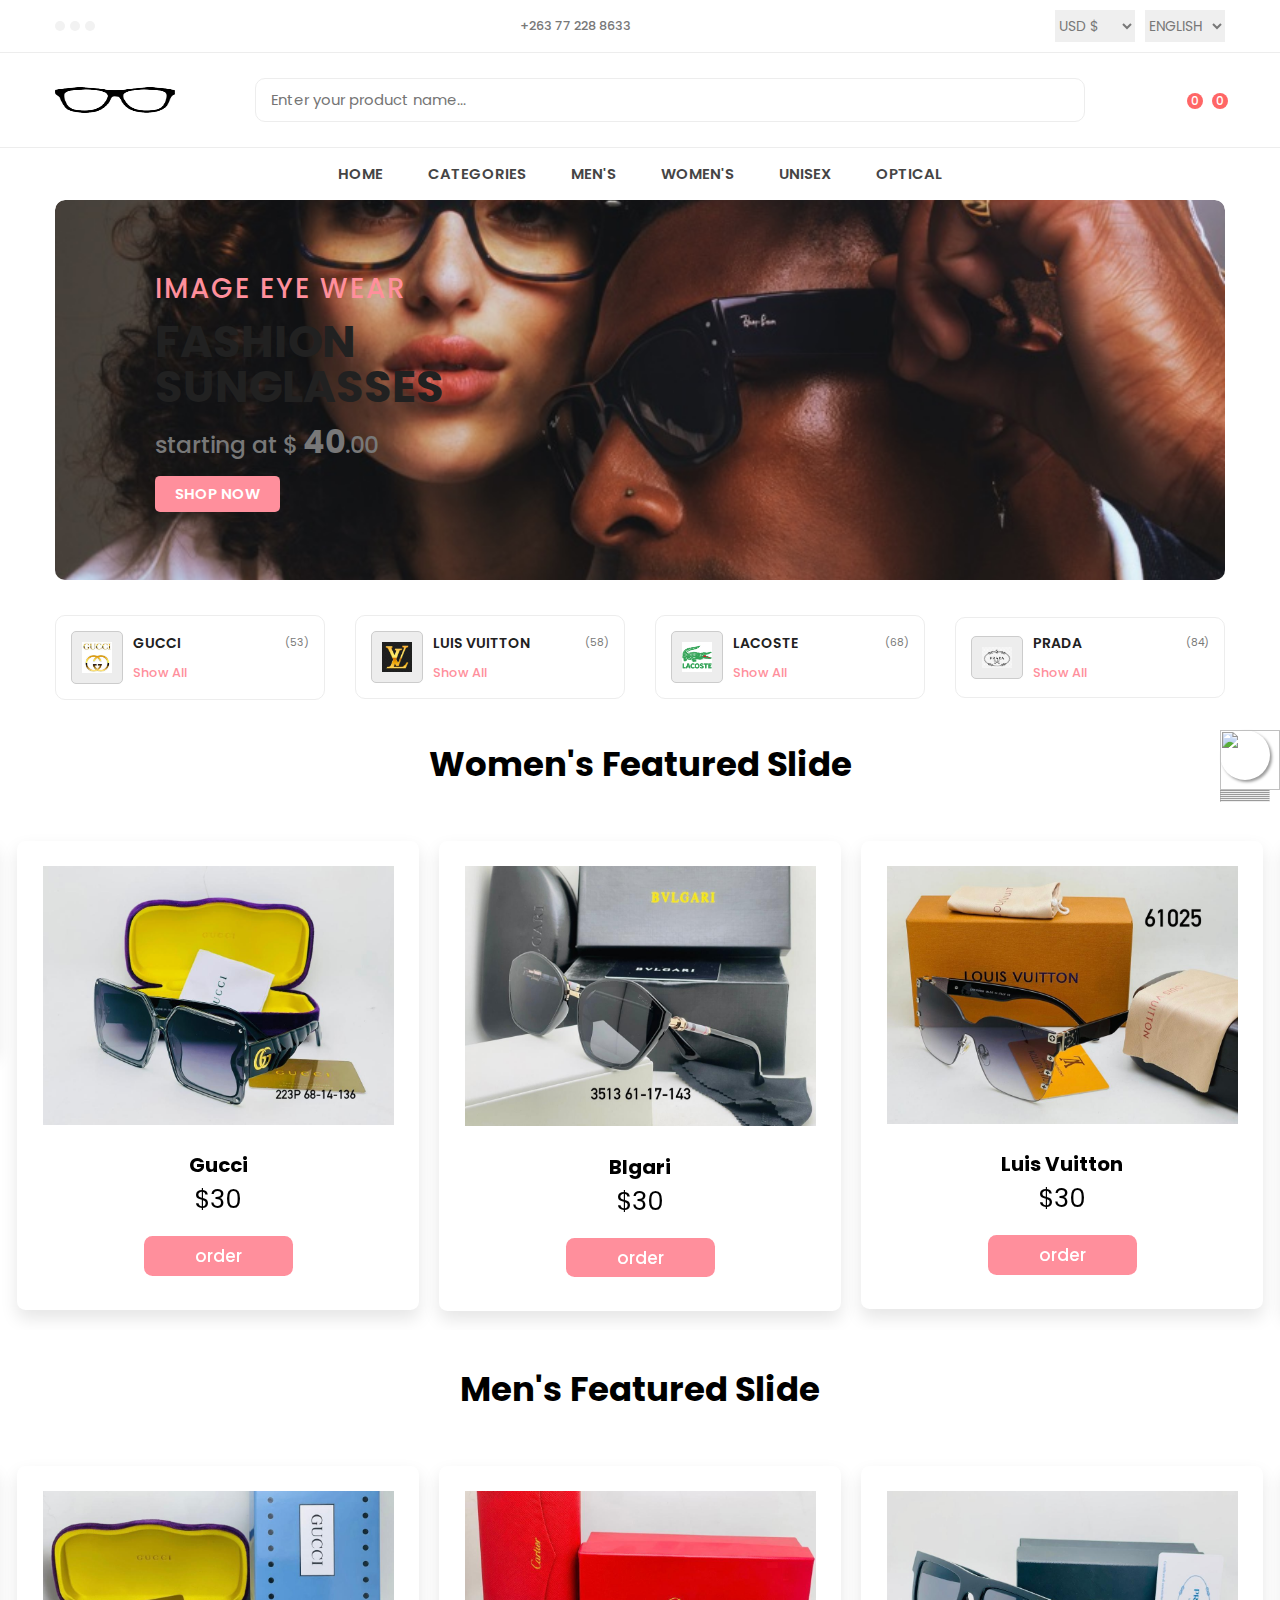
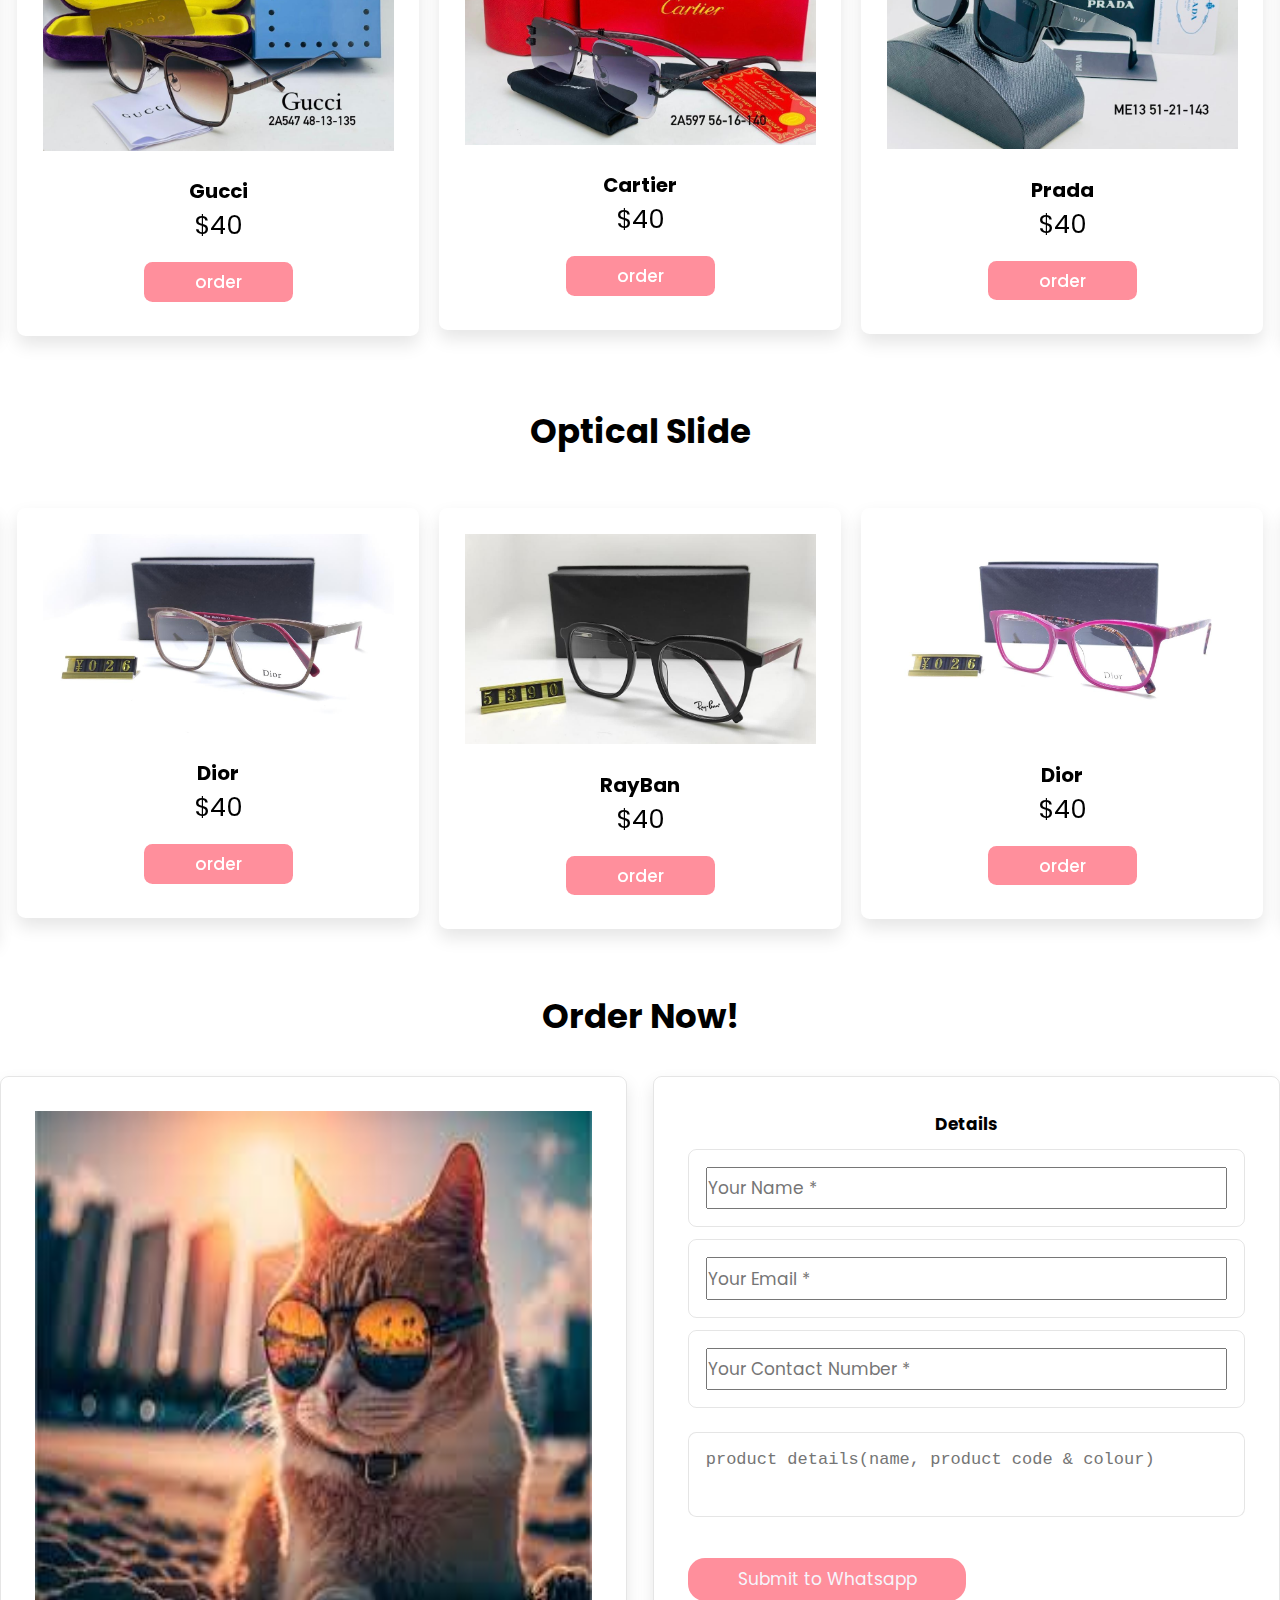
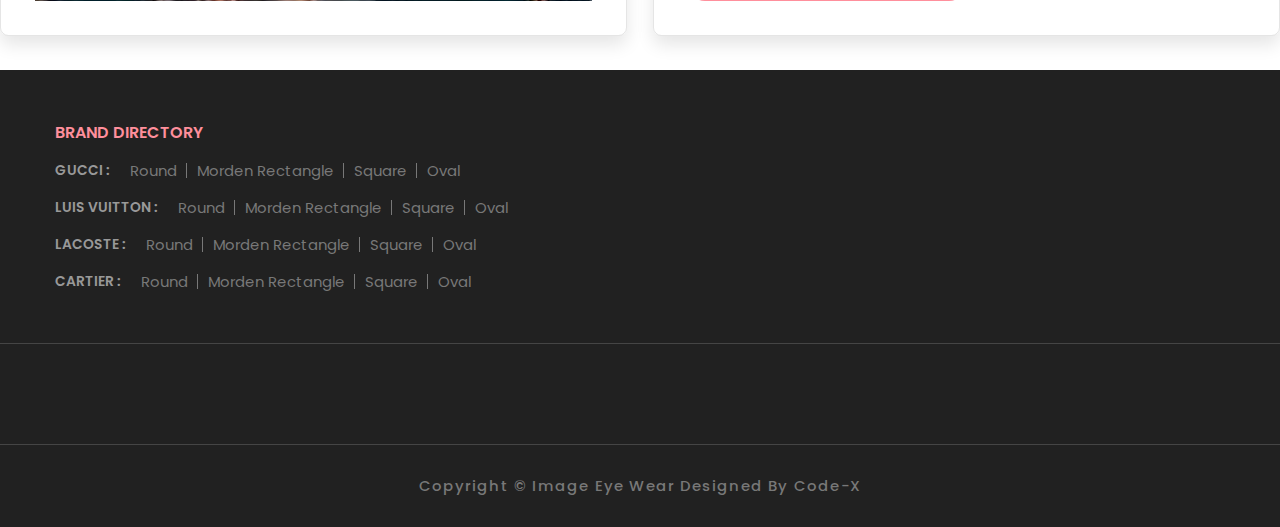
==== commit c37ac6e3: "Update index.html" ====
--- a/index.html
+++ b/index.html
@@ -1334,7 +1334,7 @@
                   name="submit"
                   onclick="gotowhatsapp()"
                   class="btnSubmit btn-block"
-                  value="Submit to email"
+                  value="Submit to Whatsapp"
                 />
               </div>
            
@@ -1832,4 +1832,4 @@
   
       window.open(url, '_blank').focus();
   }
-  </script>+  </script>
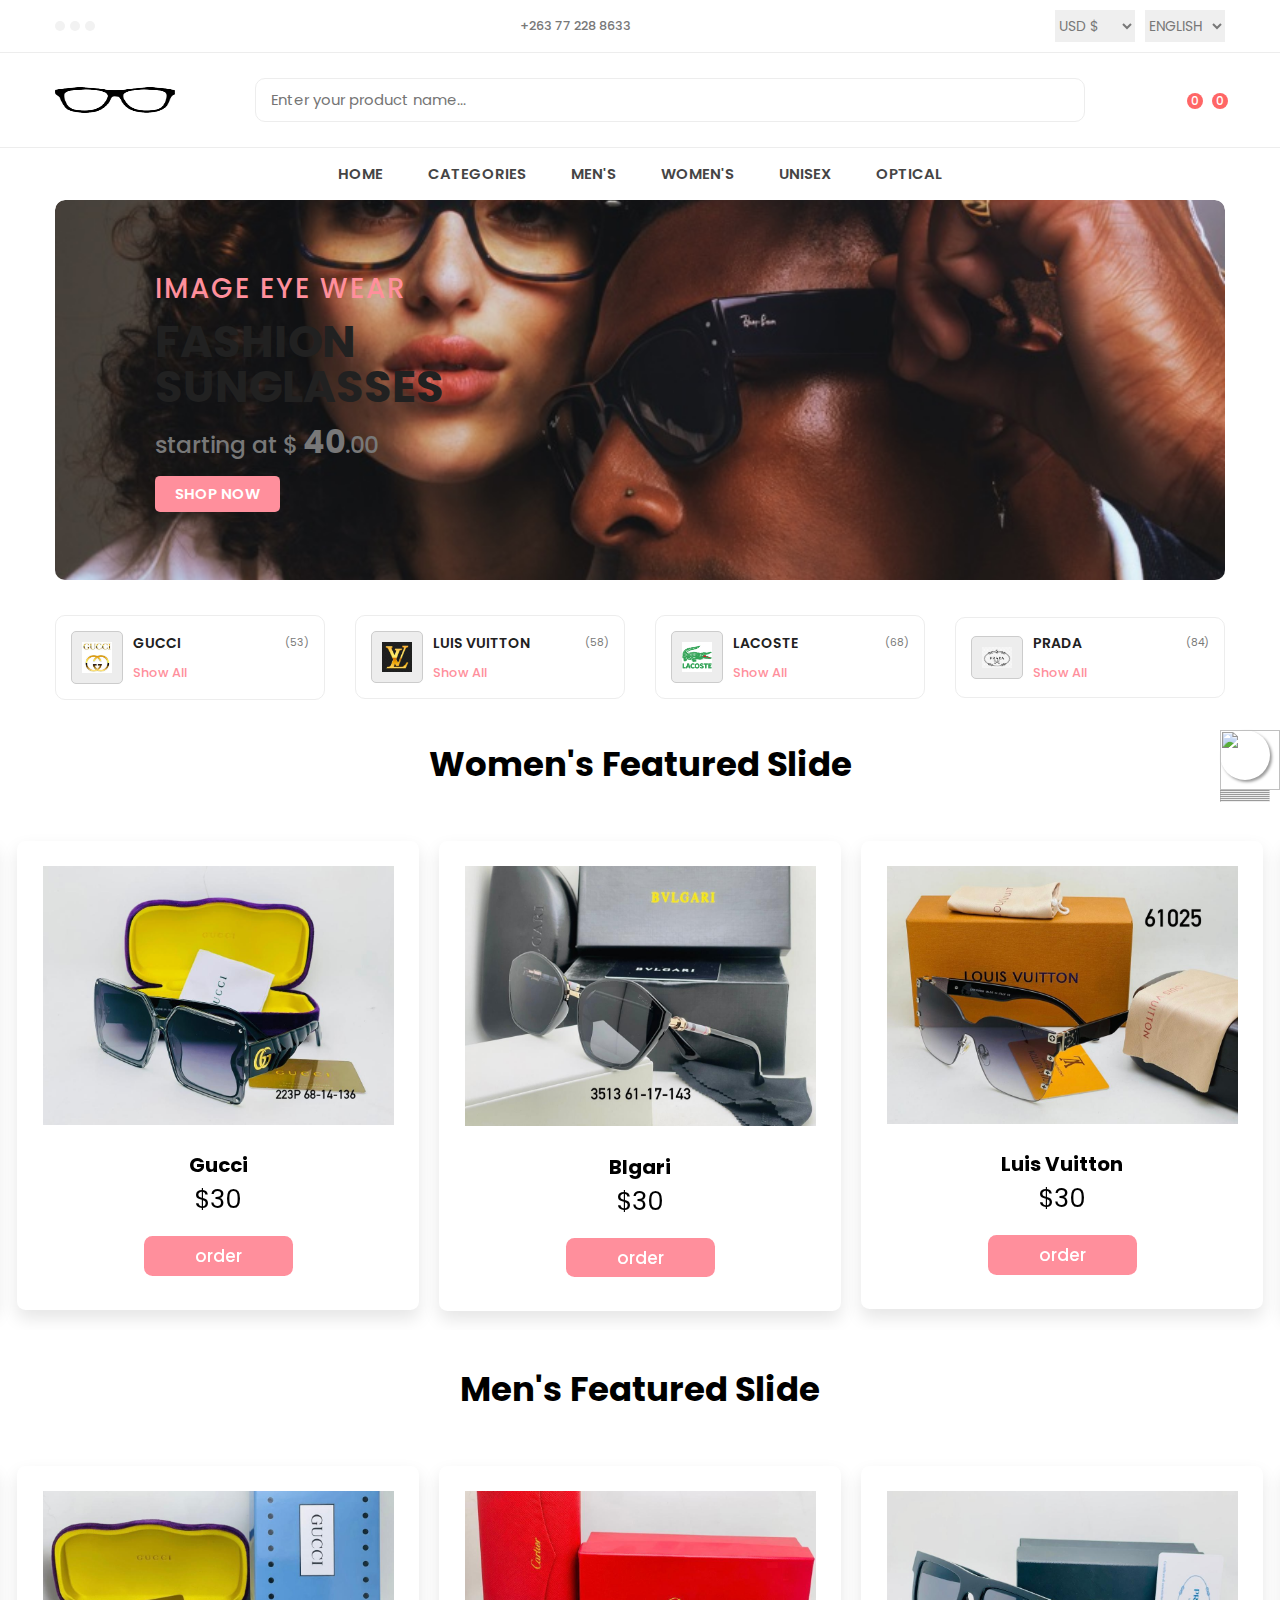
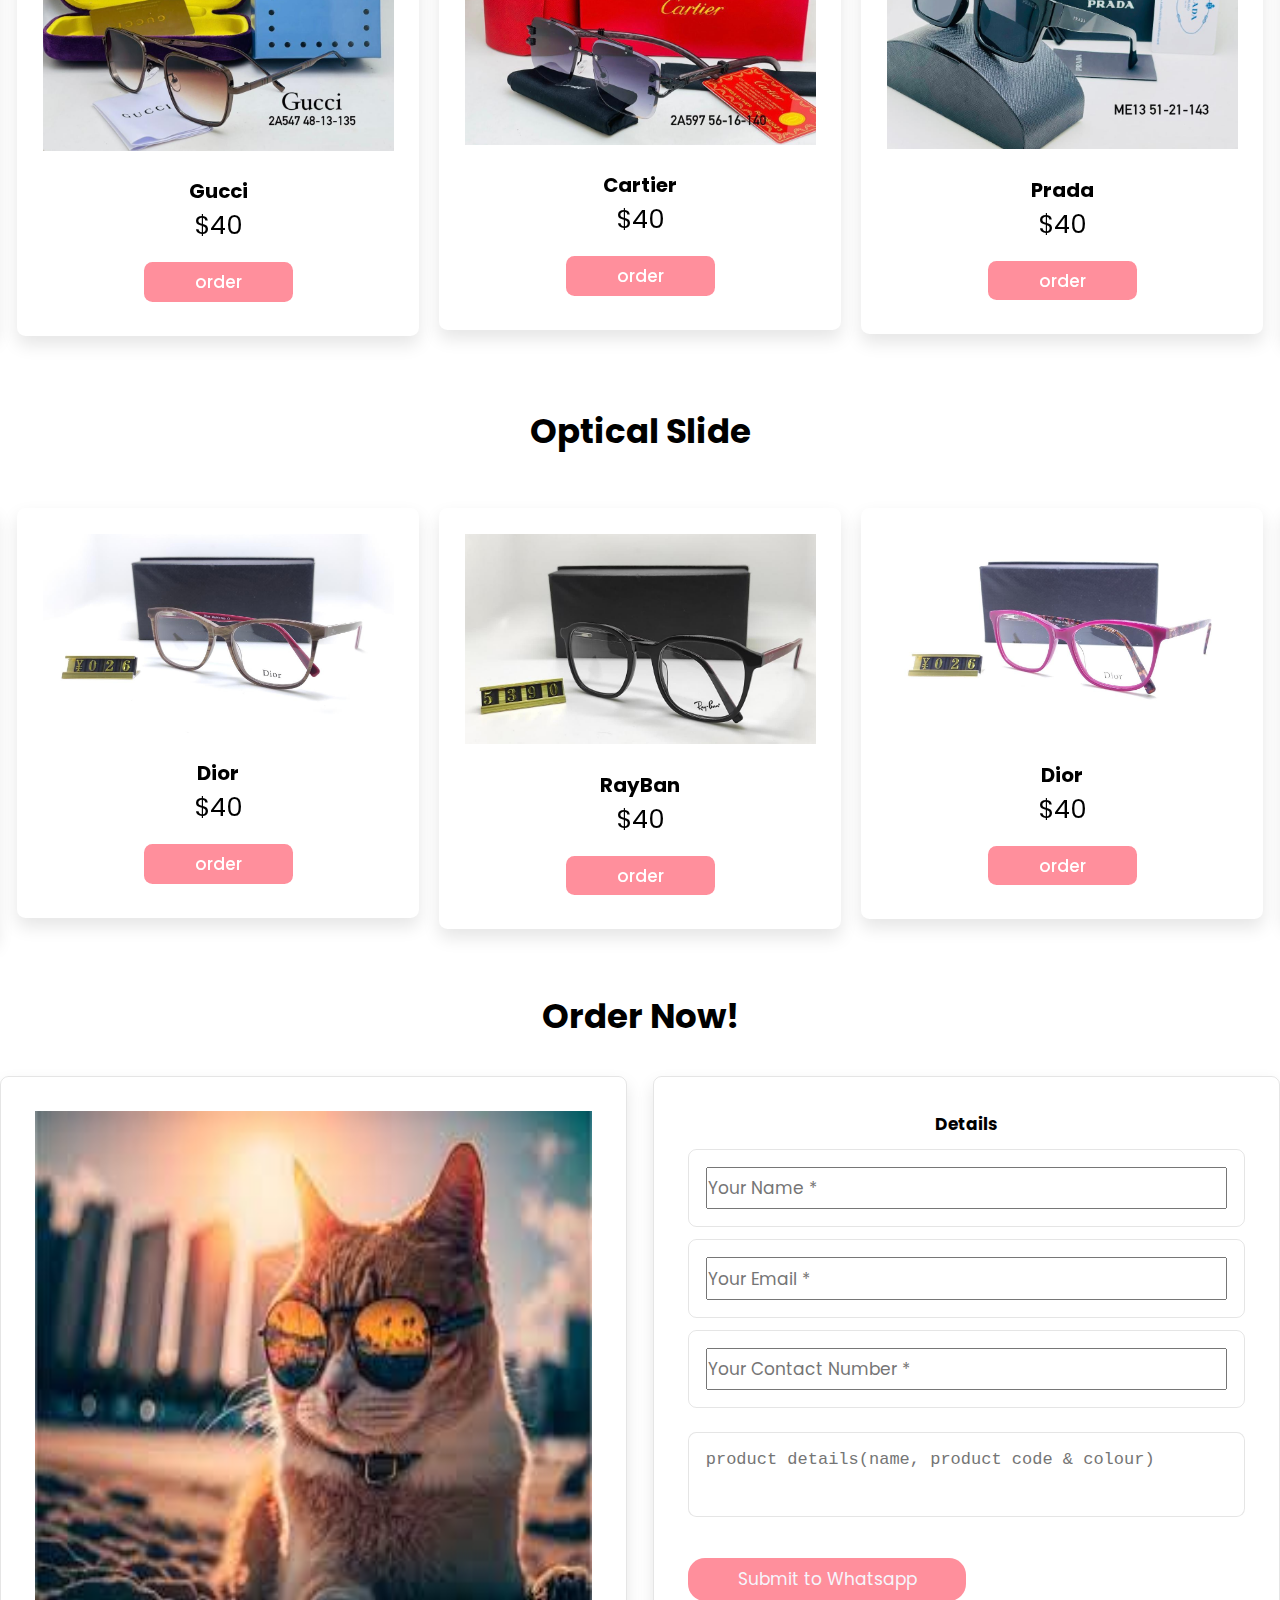
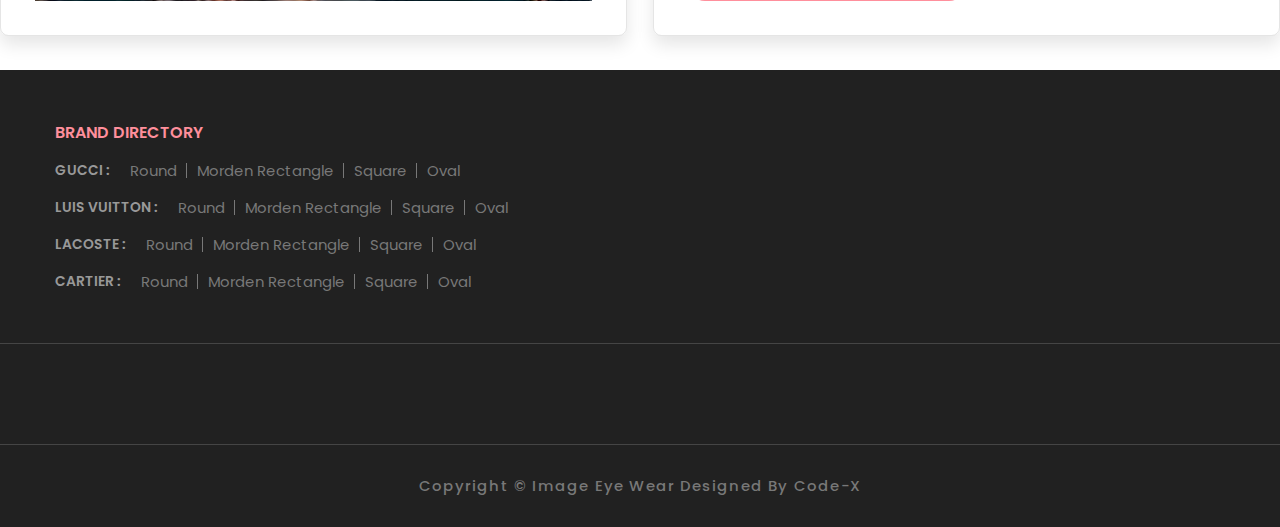
==== commit bd506cbb: "Update index.html" ====
--- a/index.html
+++ b/index.html
@@ -1057,7 +1057,7 @@
                
     
                 <div class="swiper-slide box">
-                    <img src="Graz/CARTIER-W-2.jpg" alt="">
+                    <img src="Women/CARTIER-W-2.jpg" alt="">
                     <h3>Cartier</h3>
                    
                     <div class="price">$30</div>
@@ -1677,7 +1677,7 @@
             </div>
 
             <address class="content">
-              1 Glenroy Crecent, Highlands
+              Princess Place Cnr Livingstone & 9th
               Harare, Zimbabwe
             </address>
           </li>
@@ -1687,7 +1687,8 @@
               <ion-icon name="call-outline"></ion-icon>
             </div>
 
-            <a href="tel:+263772288633" class="footer-nav-link">+263 77 228 8633</a>
+            <a href="tel:+263772288633" class="footer-nav-link">+263 772 288 633</a>
+             <a href="tel:+263772288633" class="footer-nav-link">+263 773 600 327</a>
           </li>
 
           <li class="footer-nav-item flex">
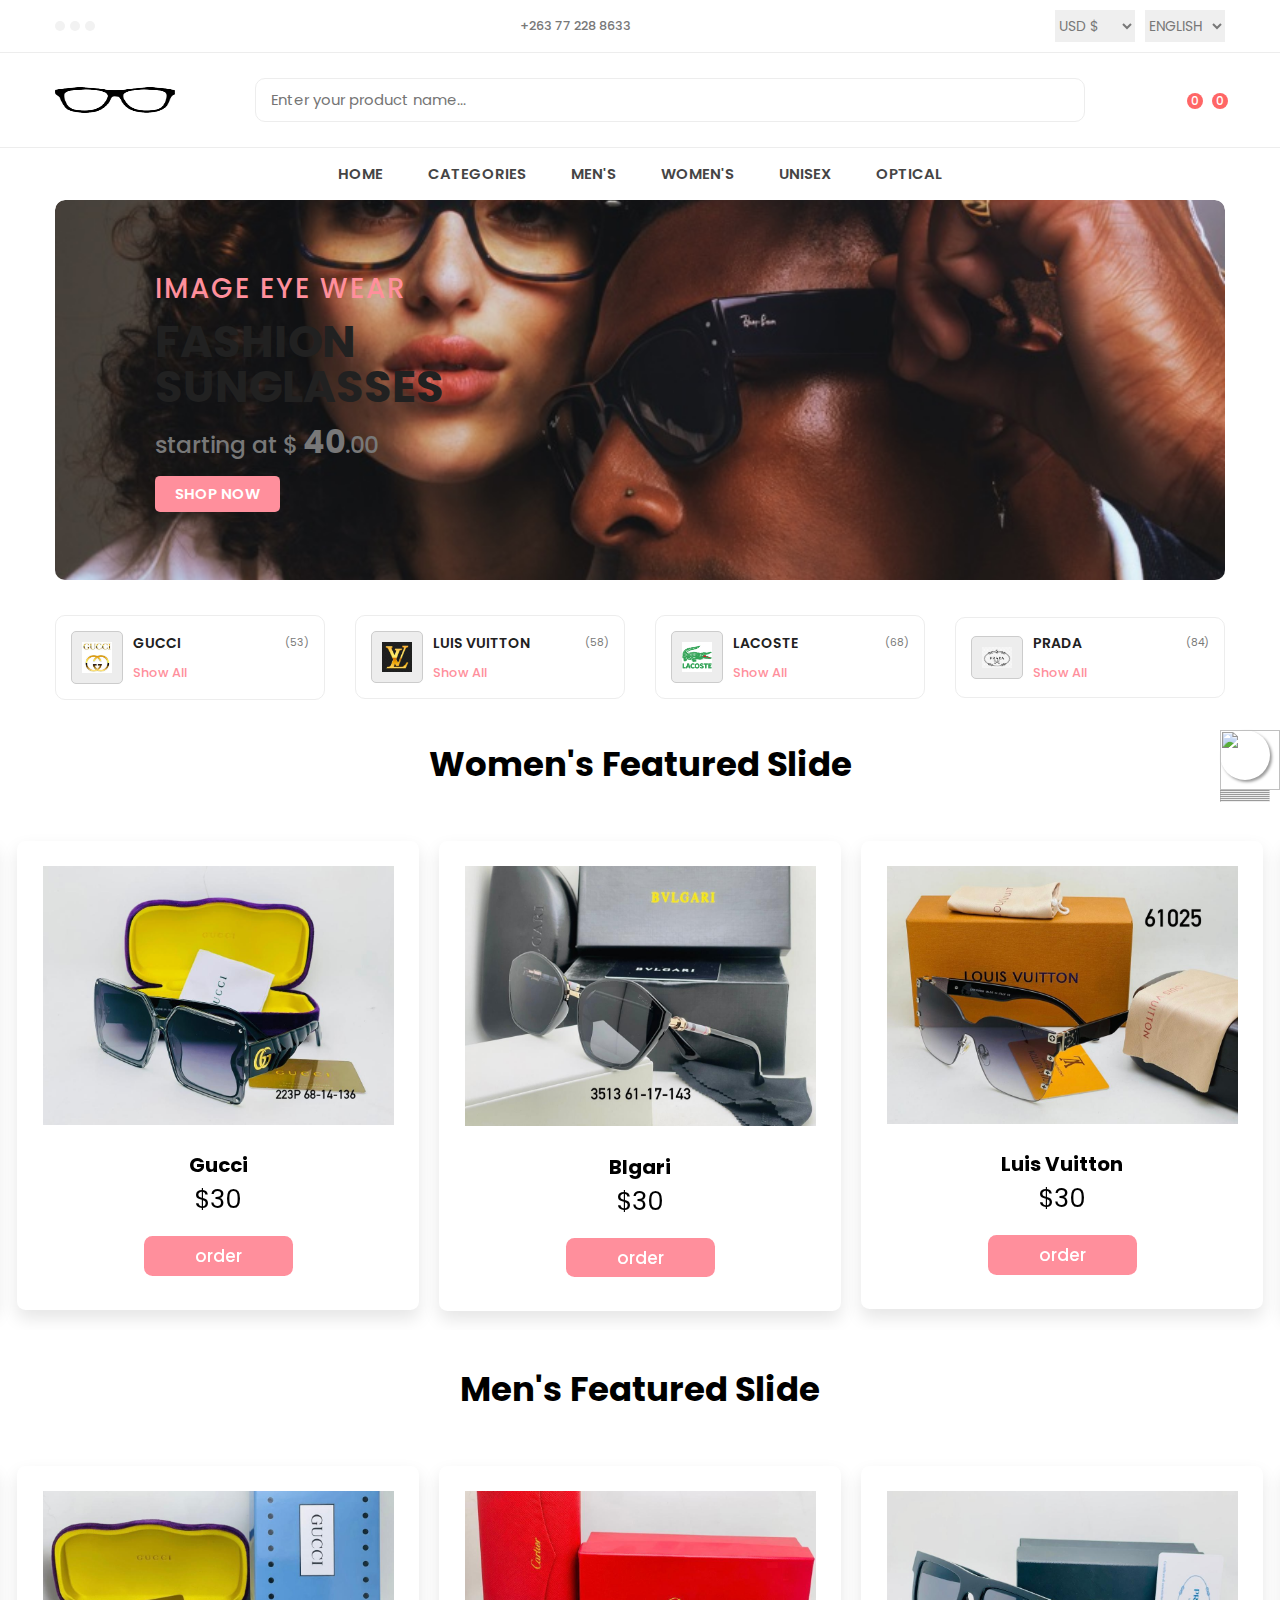
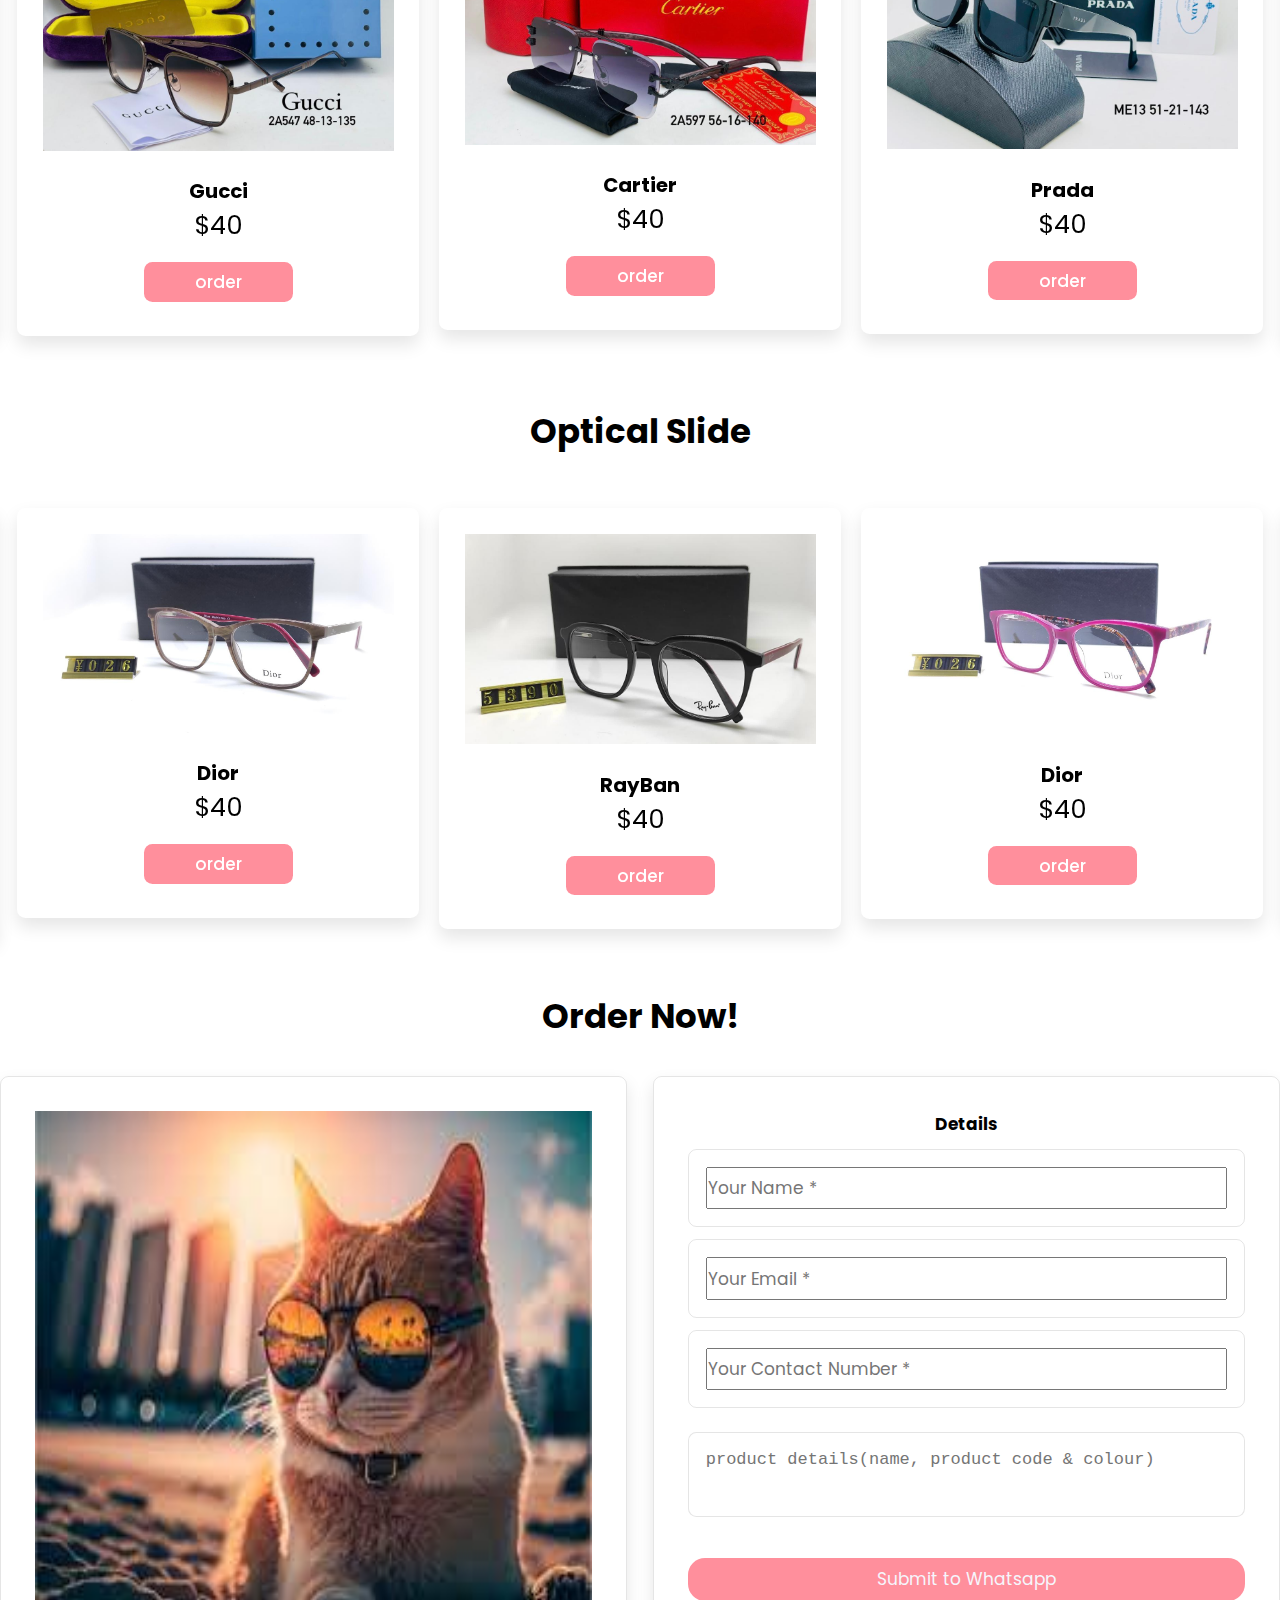
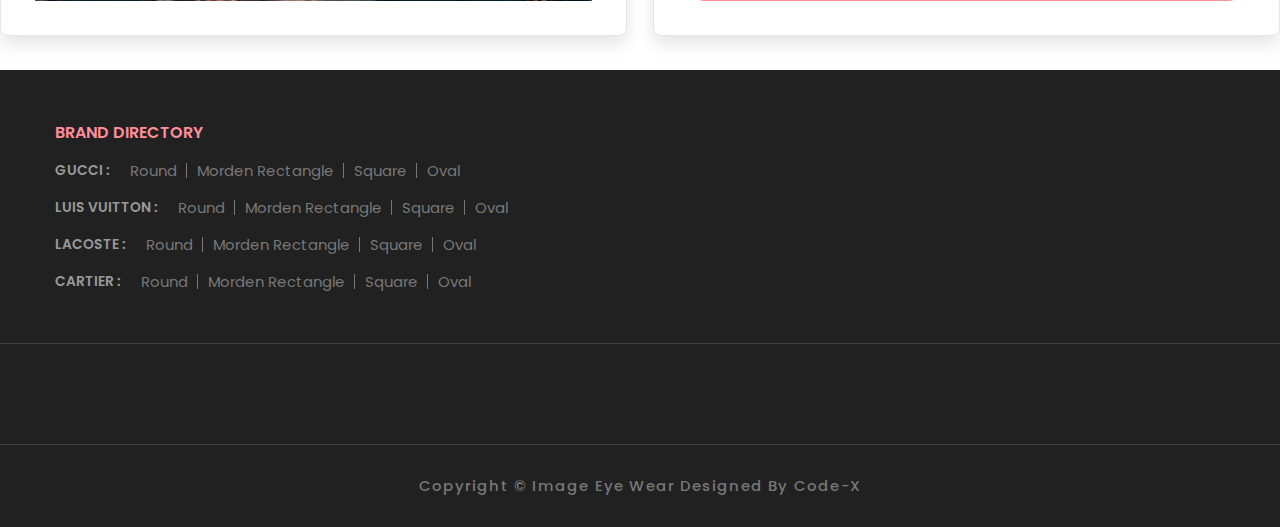
==== commit 0df5e5a2: "Update index.html" ====
--- a/index.html
+++ b/index.html
@@ -1688,7 +1688,7 @@
             </div>
 
             <a href="tel:+263772288633" class="footer-nav-link">+263 772 288 633</a>
-             <a href="tel:+263772288633" class="footer-nav-link">+263 773 600 327</a>
+             <a href="tel:+263773600327" class="footer-nav-link">+263 773 600 327</a>
           </li>
 
           <li class="footer-nav-item flex">
@@ -1825,7 +1825,7 @@
       var email = document.getElementById("email").value;
       var details = document.getElementById("details").value;
   
-      var url = "https://wa.me/263772288633?text=" 
+      var url = "https://wa.me/263774337316?text=" 
       + "Name: " + name + "%0a"
       + "Phone: " + phone + "%0a"
       + "Email: " + email  + "%0a"
--- a/assets/css/style-prefix.css
+++ b/assets/css/style-prefix.css
@@ -2909,7 +2909,7 @@
   display: none;
 }
 .btnSubmit {
-  width: 50%;
+  
   border-radius: 1rem;
   padding: 1.5%;
   color: #fff;
